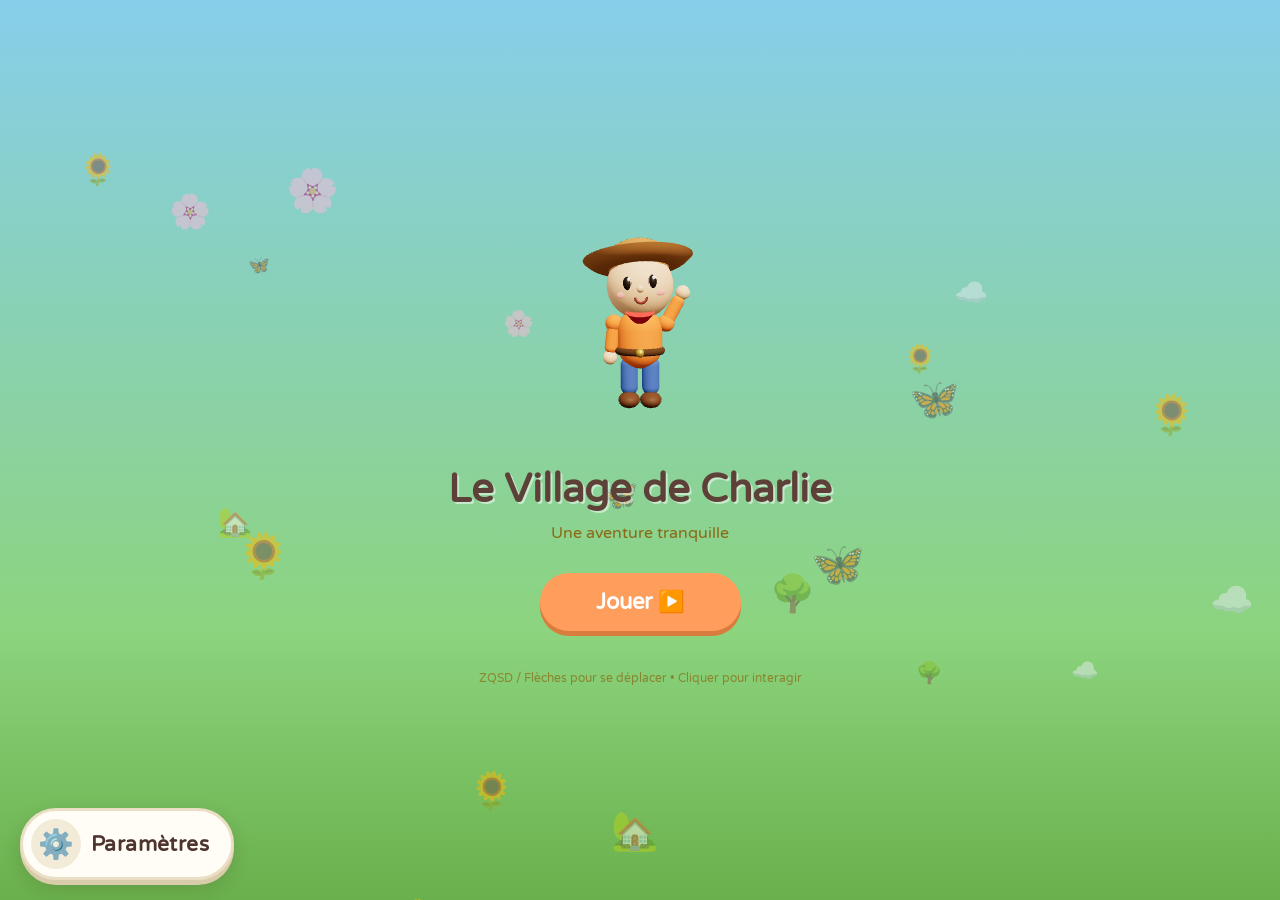
==== index.html @ 75c71697 "🛠️ Page admin : maisons, chantiers, boutiques, montagnes, ferme, jardin et fontaine se déplacent d'u" ====
<!DOCTYPE html>
<html lang="fr">
<head>
    <meta charset="UTF-8">
    <meta name="viewport" content="width=device-width, initial-scale=1.0, maximum-scale=1.0, user-scalable=no, viewport-fit=cover">
    <meta name="robots" content="noindex, nofollow">
    <title>Le Village de Charlie</title>
    <link rel="icon" type="image/svg+xml" href="favicon.svg">
    <link rel="icon" type="image/png" sizes="32x32" href="favicon-32.png">
    <link rel="apple-touch-icon" href="apple-touch-icon.png">
    <link href="https://fonts.googleapis.com/css2?family=Varela+Round&family=Noto+Color+Emoji&display=swap" rel="stylesheet">
    <link rel="stylesheet" href="style.css">
</head>
<body onclick="if(Game&&Game.audio)Game.audio.resume()">

<!-- Time Overlay -->
<div id="time-overlay"></div>

<div id="viewport">
    <div id="game-world"></div>

    <!-- Interior View -->
    <div id="interior-view">
        <div class="room" id="current-room">
            <div id="interior-charlie">🤠</div>
            <div class="exit-mat">🌟</div>
        </div>

        <!-- Interior Crafting Panel -->
        <div id="interior-craft-bar" style="position:fixed;bottom:10px;display:flex;flex-direction:column;align-items:center;gap:6px;z-index:5500;">
            <div id="craft-buttons" class="ui-card" style="padding:10px;display:flex;gap:4px;flex-wrap:wrap;justify-content:center;">
                <button onclick="Game.crafting.craftFurniture('chair')" class="btn-animal btn-craft">🪑 Chaise (2🪵)</button>
                <button onclick="Game.crafting.craftFurniture('table')" class="btn-animal btn-craft">🪵 Table (4🪵)</button>
                <button onclick="Game.crafting.craftFurniture('bookshelf')" class="btn-animal btn-craft">📚 Biblio (5🪵,2🪨)</button>
                <button onclick="Game.crafting.craftFurniture('plant')" class="btn-animal btn-craft">🪴 Plante (3🪨)</button>
                <button onclick="Game.crafting.craftFurniture('bed')" class="btn-animal btn-craft">🛏️ Lit (6🪵)</button>
                <button onclick="Game.crafting.craftFurniture('lamp')" class="btn-animal btn-craft">💡 Lampe (1🪵,2🪨)</button>
                <button onclick="Game.crafting.craftFurniture('mirror')" class="btn-animal btn-craft">🪞 Miroir (2🪵,3🪨)</button>
                <button onclick="Game.crafting.craftFurniture('stove')" class="btn-animal btn-craft">🍳 Cuisinière (3🪵,4🪨)</button>
                <button onclick="Game.crafting.craftFurniture('tv')" class="btn-animal btn-craft">📺 Télé (3🪵,3🪨)</button>
                <button onclick="Game.crafting.craftFurniture('piano')" class="btn-animal btn-craft">🎹 Piano (8🪵,2🪨)</button>
                <button onclick="Game.crafting.craftFurniture('bath')" class="btn-animal btn-craft">🛁 Baignoire (1🪵,6🪨)</button>
                <button onclick="Game.crafting.craftFurniture('armchair')" class="btn-animal btn-craft">🛋️ Fauteuil (4🪵)</button>
                <button onclick="Game.crafting.craftFurniture('fridge')" class="btn-animal btn-craft">🧊 Frigo (1🪵,5🪨)</button>
                <button onclick="Game.crafting.craftFurniture('counter')" class="btn-animal btn-craft">🚰 Évier (4🪵,2🪨)</button>
                <button id="rotate-mode-btn" onclick="Game.furniture.toggleRotateMode()" class="btn-animal btn-craft" style="background:#7fa8c9;">🔄 Tourner un meuble</button>
                <button id="store-mode-btn" onclick="Game.furniture.toggleStoreMode()" class="btn-animal btn-craft" style="background:#a1887f;">📦 Ranger un meuble</button>
            </div>
            <div id="craft-hint" style="color:white;background:rgba(0,0,0,0.5);padding:4px 16px;border-radius:999px;font-size:0.7rem;">
                Clique sur un meuble : Charlie va l'utiliser • Fais-le glisser pour le déplacer • Tapis 🌟 = sortir
            </div>
        </div>
    </div>
</div>

<!-- ═══════════ Main HUD ═══════════ -->

<!-- Top-left: Status -->
<div id="status-panel" style="position:fixed;top:10px;left:10px;z-index:1000;display:flex;flex-direction:column;gap:8px;max-width:240px;">
    <!-- Charlie Info -->
    <div class="ui-card" style="padding:10px;">
        <div style="display:flex;justify-content:space-between;align-items:center;margin-bottom:4px;">
            <span style="color:#e65100;font-weight:bold;font-size:1rem;">🤠 Charlie</span>
            <span id="level-display" style="color:#ff9d5c;font-weight:bold;font-size:0.8rem;">Nv. 1</span>
        </div>

        <!-- XP Bar -->
        <div class="xp-bar">
            <div class="xp-bar-fill" id="xp-bar-fill"></div>
        </div>
        <div id="xp-text" style="font-size:0.6rem;color:#8b6914;text-align:right;">0/100 XP</div>

        <!-- Hunger Bar -->
        <div style="display:flex;align-items:center;gap:5px;margin-top:4px;">
            <span style="font-size:0.8rem;">🍖</span>
            <div style="flex:1;height:11px;background:#e8d8b0;border-radius:6px;overflow:hidden;">
                <div id="hunger-bar-fill" style="height:100%;width:100%;background:linear-gradient(90deg,#ff7043,#ffca28);border-radius:6px;transition:width 0.3s;"></div>
            </div>
            <button onclick="Game.ui.toggleEat()" style="font-size:0.62rem;padding:3px 8px;border:none;border-radius:8px;background:#8bc34a;color:#fff;cursor:pointer;font-weight:bold;white-space:nowrap;">🍴 Manger</button>
        </div>
        <div id="hunger-text" style="font-size:0.6rem;color:#8b6914;text-align:right;">100/100</div>

        <!-- Inventory Grid -->
        <div style="display:grid;grid-template-columns:repeat(2,1fr);gap:1px 8px;font-size:0.7rem;margin-top:4px;">
            <span>🍎 Pommes:</span> <span id="apple-count" style="font-weight:bold;color:#e53935;text-align:right;">0</span>
            <span>🪵 Bois:</span>   <span id="wood-count" style="font-weight:bold;color:#795548;text-align:right;">0</span>
            <span>🪨 Pierre:</span> <span id="stone-count" style="font-weight:bold;color:#757575;text-align:right;">0</span>
            <span>🍞 Pains:</span>  <span id="bread-count" style="font-weight:bold;color:#bf8c3e;text-align:right;">0</span>
            <span>🐟 Poissons:</span> <span id="fish-count" style="font-weight:bold;color:#1e88e5;text-align:right;">0</span>
            <span>🌻 Fleurs:</span> <span id="flower-count" style="font-weight:bold;color:#e91e63;text-align:right;">0</span>
            <span>🦋 Papillons:</span> <span id="butterfly-count" style="font-weight:bold;color:#7c4dff;text-align:right;">0</span>
        </div>
        <div style="display:flex;justify-content:space-between;font-size:0.75rem;border-top:1px solid #e8e2c8;margin-top:3px;padding-top:3px;">
            <span>💰 Clochettes:</span> <span id="money-count" style="font-weight:bold;color:#f9a825;">0</span>
        </div>
        <div style="display:flex;justify-content:space-between;font-size:0.75rem;">
            <span>🧱 Matériaux:</span> <span id="material-count" style="font-weight:bold;color:#42a5f5;">0</span>
        </div>

        <!-- Cooked Items -->
        <div id="cooked-items" style="font-size:0.7rem;margin-top:2px;"></div>
        <!-- Seeds -->
        <div id="seeds-display" style="font-size:0.7rem;margin-top:2px;"></div>

        <!-- Tools -->
        <div id="toolbar" style="display:flex;gap:4px;margin-top:4px;"></div>

        <!-- Plant button -->
        <button id="plant-btn" onclick="Game.entities.plantFlower()" class="btn-animal hidden" style="width:100%;margin-top:6px;font-size:0.7rem;background:#e91e63;box-shadow:0 3px 0 #c2185b;">Planter une fleur 🌷</button>

        <!-- Save buttons -->
        <div class="save-btns" style="margin-top:6px;">
            <button onclick="Game.saveGame();Game.ui.notify('Sauvegardé ! 💾')" title="Sauvegarder" aria-label="Sauvegarder">💾</button>
            <button onclick="Game.audio.toggleMute();this.textContent=Game.audio.isMuted()?'🔇':'🔊'" title="Son" aria-label="Son">🔊</button>
            <button id="shovel-toggle" onclick="Game.tools.toggleShovel()" title="Pelle (tracer des chemins)" aria-label="Pelle">⛏️</button>
            <button id="crampons-toggle" onclick="Game.tools.toggleCrampons()" style="display:none" title="Crampons" aria-label="Crampons">🥾</button>
            <button id="swing-move" onclick="Game.tools.moveSwing()" style="display:none" title="Placer la balançoire" aria-label="Placer la balançoire">🎠</button>
            <button onclick="Game.ui.toggleCollections()" title="Collection" aria-label="Collection">📖</button>
            <button onclick="Game.ui.toggleTeleport()" title="Voyage" aria-label="Voyage">🗺️</button>
            <button onclick="Game.ui.toggleSkins()" title="Skins" aria-label="Skins">🎭</button>
            <button onclick="Game.titlescreen.showControls()" title="Paramètres et commandes" aria-label="Paramètres et commandes">⚙️</button>
        </div>
    </div>

    <!-- Clock & Season -->
    <div class="ui-card" style="padding:8px;">
        <div class="info-bar">
            <span class="info-badge" id="clock-display">08:00</span>
            <span class="info-badge" id="phase-display">Jour ☀️</span>
            <span class="info-badge" id="season-display">Printemps 🌱</span>
            <span class="info-badge" id="weather-display">⛅ Dégagé</span>
        </div>
    </div>

    <!-- Quest Tracker -->
    <div class="ui-card" style="padding:8px;">
        <div style="font-size:0.7rem;font-weight:bold;color:#e65100;margin-bottom:2px;">📋 Quêtes</div>
        <div id="quest-tracker"></div>
    </div>
</div>

<!-- ═══════════ Action Panels (bottom-right) ═══════════ -->

<div id="action-fountain" style="position:fixed;bottom:80px;right:10px;z-index:1000;display:none;flex-direction:column;gap:6px;">
    <button onclick="Game.inventory.sellAll()" class="btn-animal" style="background:#42a5f5;box-shadow:0 4px 0 #1e88e5;">Tout vendre ⛲</button>
    <button onclick="Game.inventory.sellWood()" class="btn-animal" style="background:#a1887f;box-shadow:0 4px 0 #795548;">Vendre mon bois 🪵 (3💰/u)</button>
    <button onclick="Game.inventory.collectVillageRevenue()" class="btn-animal" style="background:#66bb6a;box-shadow:0 4px 0 #43a047;">Revenus village : <span id="village-revenue">0</span>💰</button>
</div>

<div id="action-souvenir" style="position:fixed;bottom:80px;right:10px;z-index:1000;display:none;flex-direction:column;gap:6px;">
    <div class="ui-card" style="padding:10px;max-width:240px;max-height:65vh;overflow-y:auto;">
        <div style="font-size:0.8rem;font-weight:bold;color:#00897b;margin-bottom:4px;">🎁 Boutique Souvenir</div>
        <div style="font-size:0.65rem;color:#555;margin-bottom:6px;">Boules à neige à collectionner (déco maison ❄️)</div>
        <div id="souvenir-items" style="display:flex;flex-direction:column;gap:4px;"></div>
    </div>
</div>

<div id="action-pizzeria" style="position:fixed;bottom:80px;right:10px;z-index:1000;display:none;flex-direction:column;gap:6px;">
    <div class="ui-card" style="padding:10px;max-width:250px;max-height:65vh;overflow-y:auto;">
        <div style="font-size:0.8rem;font-weight:bold;color:#c62828;margin-bottom:4px;">🍕 Pizzeria David 🦏</div>
        <div style="font-size:0.65rem;color:#555;margin-bottom:6px;">Achète les pizzas, garde-les sur toi, puis mange-les (🍴) quand tu as faim ! (+XP)</div>
        <div id="pizzeria-items" style="display:flex;flex-direction:column;gap:4px;"></div>
    </div>
</div>

<div id="action-enter" style="position:fixed;bottom:80px;right:10px;z-index:1000;display:none;flex-direction:column;gap:6px;">
    <button id="enter-shop-btn" class="btn-animal" style="background:#6d4c41;box-shadow:0 4px 0 #4e342e;">🚪 Entrer</button>
</div>

<div id="action-bakery" style="position:fixed;bottom:80px;right:10px;z-index:1000;display:none;flex-direction:column;gap:6px;">
    <button id="bake-btn" onclick="Game.inventory.bakeBread()" class="btn-animal" style="background:#bf8c3e;box-shadow:0 4px 0 #a67c2e;">Cuire du Pain 🍞</button>
    <!-- Cooking recipes -->
    <div class="ui-card" style="padding:8px;max-width:200px;" id="cooking-panel">
        <div style="font-size:0.7rem;font-weight:bold;color:#e65100;margin-bottom:4px;">🍳 Cuisine</div>
        <div id="cooking-recipes"></div>
    </div>
</div>

<div id="action-shop" style="position:fixed;bottom:80px;right:10px;z-index:1000;display:none;flex-direction:column;gap:6px;">
    <div class="ui-card" style="padding:10px;max-width:220px;">
        <div style="font-size:0.8rem;font-weight:bold;color:#e65100;margin-bottom:6px;">🏪 Magasin</div>
        <div id="shop-items"></div>
    </div>
</div>

<div id="action-river" style="position:fixed;bottom:80px;right:10px;z-index:1000;display:none;flex-direction:column;gap:6px;">
    <button id="fish-btn" onclick="Game.inventory.startFishing()" class="btn-animal" style="background:#00acc1;box-shadow:0 4px 0 #00838f;">Pêcher 🎣</button>
</div>

<div id="action-fishShop" style="position:fixed;bottom:80px;right:10px;z-index:1000;display:none;flex-direction:column;gap:6px;">
    <div class="ui-card" style="padding:10px;max-width:240px;">
        <div style="font-size:0.8rem;font-weight:bold;color:#1e88e5;margin-bottom:6px;">🐟 Poissonnerie d'Ordralfabétix</div>
        <div style="font-size:0.7rem;margin-bottom:6px;">
            Stock : <span id="fishShop-stock">0</span> 🐟 | Revenus : <span id="fishShop-revenue">0</span> 💰
        </div>
        <button onclick="Game.inventory.depositFish()" class="btn-animal" style="background:#00acc1;box-shadow:0 4px 0 #00838f;width:100%;margin-bottom:4px;">Déposer mes poissons 🐟</button>
        <button onclick="Game.inventory.collectFishRevenue()" class="btn-animal" style="background:#f9a825;box-shadow:0 4px 0 #f57f17;width:100%;">Collecter les revenus 💰</button>
    </div>
</div>

<div id="action-mountain" style="position:fixed;bottom:80px;right:10px;z-index:1000;display:none;flex-direction:column;gap:6px;">
    <div class="ui-card" style="padding:10px;max-width:240px;">
        <div style="font-size:0.8rem;font-weight:bold;color:#5d4037;margin-bottom:4px;">⛰️ Le Défi du Cervin</div>
        <div style="font-size:0.7rem;margin-bottom:6px;">Récolte 5 edelweiss 🌼 sur la montagne le plus vite possible. Récompense : <b>50 à 150 clochettes</b> selon ton temps !</div>
        <button onclick="Game.mountain.start()" class="btn-animal" style="background:#6d4c41;box-shadow:0 4px 0 #4e342e;width:100%;">Relever le défi 🏔️</button>
    </div>
</div>

<div id="mountain-hud" style="position:fixed;top:10px;left:50%;transform:translateX(-50%);z-index:2000;display:none;">
    <div class="ui-card" style="padding:8px 18px;text-align:center;">
        <div style="font-size:0.8rem;font-weight:bold;color:#5d4037;">⛰️ Défi du Cervin</div>
        <div style="font-size:0.9rem;">🌼 <span id="mountain-remaining">5</span> restant(s) &nbsp;·&nbsp; ⏱️ <span id="mountain-timer">0</span>s</div>
    </div>
</div>

<div id="action-beach" style="position:fixed;bottom:80px;right:10px;z-index:1000;display:none;flex-direction:column;gap:6px;">
    <div class="ui-card" style="padding:10px;max-width:240px;">
        <div style="font-size:0.8rem;font-weight:bold;color:#0277bd;margin-bottom:4px;">🗺️ La Chasse au Trésor</div>
        <div style="font-size:0.7rem;margin-bottom:6px;">Trouve <b>3 coffres</b> enfouis sur toute la plage avant la fin du chrono ⏱️ (60 s) ! Suis le chaud/froid 🔥❄️. Récompense : <b>150 à 260 clochettes</b>.</div>
        <button onclick="Game.beach.start()" class="btn-animal" style="background:#0288d1;box-shadow:0 4px 0 #01579b;width:100%;">Commencer la chasse 🗺️</button>
    </div>
</div>

<div id="beach-hud" style="position:fixed;top:10px;left:50%;transform:translateX(-50%);z-index:2000;display:none;">
    <div class="ui-card" style="padding:8px 20px;text-align:center;">
        <div style="font-size:0.8rem;font-weight:bold;color:#0277bd;">🗺️ Chasse au trésor</div>
        <div id="beach-temp" style="font-size:1rem;font-weight:bold;">🧊 Glacial</div>
    </div>
</div>

<div id="action-farm" style="position:fixed;bottom:80px;right:10px;z-index:1000;display:none;flex-direction:column;gap:6px;">
    <div class="ui-card" style="padding:10px;max-width:240px;">
        <div style="font-size:0.8rem;font-weight:bold;color:#6d4c41;margin-bottom:4px;">🚜 La Ferme</div>
        <div style="font-size:0.7rem;margin-bottom:6px;">Les animaux se sont échappés de leurs enclos ! Marche sur eux pour les ramener. Récompense : <b>60 à 100 clochettes</b>.</div>
        <button onclick="Game.farm.startEscape()" class="btn-animal" style="background:#8d6e63;box-shadow:0 4px 0 #5d4037;width:100%;">Rassembler les animaux 🐮</button>
    </div>
</div>

<div id="farm-hud" style="position:fixed;top:10px;left:50%;transform:translateX(-50%);z-index:2000;display:none;">
    <div class="ui-card" style="padding:8px 20px;text-align:center;">
        <div style="font-size:0.8rem;font-weight:bold;color:#6d4c41;">🐮 Rattrape les animaux !</div>
        <div id="farm-count" style="font-size:1rem;font-weight:bold;">0 à ramener</div>
    </div>
</div>

<div id="action-museum" style="position:fixed;bottom:80px;right:10px;z-index:1000;display:none;flex-direction:column;gap:6px;">
    <div class="ui-card" style="padding:10px;max-width:280px;max-height:70vh;overflow-y:auto;">
        <div style="font-size:0.8rem;font-weight:bold;color:#7c4dff;margin-bottom:4px;">🦉 Le hibou t'achète</div>
        <div style="font-size:0.65rem;color:#555;margin-bottom:4px;">Vends tes ressources contre des clochettes 💰</div>
        <div id="owl-shop-items" style="display:flex;flex-direction:column;gap:4px;margin-bottom:8px;"></div>
        <div style="border-top:1px dashed #bbb;margin:6px 0;"></div>
        <div style="font-size:0.8rem;font-weight:bold;color:#7c4dff;margin-bottom:4px;">🏛️ Collection — <span id="museum-count">0/13</span></div>
        <div style="font-size:0.7rem;font-weight:bold;color:#1e88e5;margin-bottom:2px;">Poissons</div>
        <div id="museum-fish" style="display:flex;flex-wrap:wrap;gap:4px;margin-bottom:6px;"></div>
        <div style="font-size:0.7rem;font-weight:bold;color:#7c4dff;margin-bottom:2px;">Papillons</div>
        <div id="museum-butterflies" style="display:flex;flex-wrap:wrap;gap:4px;"></div>
    </div>
</div>

<!-- Panneau Collections (mer, montagne, boules à neige) -->
<div id="panel-collections" style="display:none;position:fixed;top:50%;left:50%;transform:translate(-50%,-50%);z-index:5800;max-width:340px;width:90%;max-height:80vh;overflow-y:auto;">
    <div class="ui-card" style="padding:14px;">
        <div style="display:flex;justify-content:space-between;align-items:center;margin-bottom:8px;">
            <div style="font-size:1rem;font-weight:bold;color:#5d4037;">📖 Mes Collections</div>
            <button onclick="Game.ui.toggleCollections()" style="border:none;background:#ef9a9a;color:#fff;border-radius:50%;width:28px;height:28px;cursor:pointer;font-weight:bold;">✕</button>
        </div>
        <div style="font-size:0.78rem;font-weight:bold;color:#0277bd;margin-bottom:3px;">🌊 Mer — <span id="collection-sea-count">0/9</span></div>
        <div id="collection-sea" style="display:flex;flex-wrap:wrap;gap:4px;margin-bottom:10px;"></div>
        <div style="font-size:0.78rem;font-weight:bold;color:#6d4c41;margin-bottom:3px;">⛰️ Montagne — <span id="collection-mountain-count">0/8</span></div>
        <div id="collection-mountain" style="display:flex;flex-wrap:wrap;gap:4px;margin-bottom:10px;"></div>
        <div style="font-size:0.78rem;font-weight:bold;color:#6d4c41;margin-bottom:3px;">🧗 Sommets gravis — <span id="collection-summits-count">0</span></div>
        <div id="collection-summits" style="display:flex;flex-wrap:wrap;gap:4px;margin-bottom:10px;"></div>
        <div style="font-size:0.78rem;font-weight:bold;color:#00897b;margin-bottom:3px;">❄️ Boules à neige — <span id="collection-globes-count">0/8</span></div>
        <div id="collection-globes" style="display:flex;flex-wrap:wrap;gap:4px;margin-bottom:10px;"></div>
        <div style="font-size:0.78rem;font-weight:bold;color:#c62828;margin-bottom:3px;">🍕 Pizzas de David — <span id="collection-pizzas-count">0/8</span></div>
        <div id="collection-pizzas" style="display:flex;flex-wrap:wrap;gap:4px;"></div>
    </div>
</div>

<!-- Écran de mort (faim vide) -->
<div id="death-screen" style="display:none;position:fixed;inset:0;z-index:9000;background:rgba(40,0,0,0.88);flex-direction:column;align-items:center;justify-content:center;text-align:center;color:#fff;">
    <div style="font-size:5rem;margin-bottom:10px;">💀</div>
    <div style="font-size:2.4rem;font-weight:bold;color:#ff5252;margin-bottom:8px;font-family:'Varela Round',sans-serif;">VOUS ÊTES MORT</div>
    <div style="font-size:1.1rem;margin-bottom:6px;">Tu n'as plus rien mangé... 🍽️</div>
    <div id="death-lost" style="font-size:1.3rem;font-weight:bold;color:#ffca28;margin-bottom:24px;">-50 clochettes 💰</div>
    <button onclick="Game.ui.revive()" class="btn-animal" style="background:#66bb6a;box-shadow:0 5px 0 #43a047;font-size:1.1rem;padding:14px 34px;">Recommencer 🌅</button>
</div>

<!-- Menu Manger (barre de faim) -->
<div id="panel-eat" style="display:none;position:fixed;top:50%;left:50%;transform:translate(-50%,-50%);z-index:5800;width:90%;max-width:300px;max-height:80vh;overflow-y:auto;">
    <div class="ui-card" style="padding:14px;">
        <div style="display:flex;justify-content:space-between;align-items:center;margin-bottom:8px;">
            <div style="font-weight:bold;font-size:1rem;color:#5d4037;">🍴 Manger</div>
            <button onclick="Game.ui.toggleEat()" style="border:none;background:#ef9a9a;color:#fff;border-radius:50%;width:28px;height:28px;cursor:pointer;font-weight:bold;">✕</button>
        </div>
        <div style="font-size:0.68rem;color:#777;margin-bottom:8px;">Mange ce que tu as cuisiné 🍞 ou cultivé 🌱 pour remplir ta faim.</div>
        <div id="eat-items" style="display:flex;flex-direction:column;gap:5px;"></div>
    </div>
</div>

<!-- Menu des skins -->
<div id="panel-skins" style="display:none;position:fixed;top:50%;left:50%;transform:translate(-50%,-50%);z-index:5800;width:92%;max-width:340px;max-height:82vh;overflow-y:auto;">
    <div class="ui-card" style="padding:14px;">
        <div style="display:flex;justify-content:space-between;align-items:center;margin-bottom:6px;">
            <div style="font-weight:bold;font-size:1rem;color:#5d4037;">🎭 Skins de Charlie</div>
            <button onclick="Game.ui.toggleSkins()" style="border:none;background:#ef9a9a;color:#fff;border-radius:50%;width:28px;height:28px;cursor:pointer;font-weight:bold;">✕</button>
        </div>
        <div style="font-size:0.66rem;color:#777;margin-bottom:8px;">Chaque skin demande un niveau et des clochettes, et donne un pouvoir de plus en plus fort !</div>
        <div id="skins-items" style="display:flex;flex-direction:column;gap:6px;"></div>
    </div>
</div>

<!-- Menu de téléportation (touche N) -->
<div id="panel-teleport" style="display:none;position:fixed;top:50%;left:50%;transform:translate(-50%,-50%);z-index:5800;width:90%;max-width:300px;">
    <div class="ui-card" style="padding:14px;">
        <div style="display:flex;justify-content:space-between;align-items:center;margin-bottom:10px;">
            <div style="font-weight:bold;font-size:1rem;color:#5d4037;">🗺️ Téléportation <span style="font-size:0.7rem;color:#999;">(touche N)</span></div>
            <button onclick="Game.ui.toggleTeleport()" style="border:none;background:#ef9a9a;color:#fff;border-radius:50%;width:28px;height:28px;cursor:pointer;font-weight:bold;">✕</button>
        </div>
        <div style="display:flex;flex-direction:column;gap:7px;">
            <button class="btn-animal" style="width:100%;background:#42a5f5;box-shadow:0 4px 0 #1e88e5;" onclick="Game.ui.teleportTo('fountain')">⛲ La Place (Fontaine)</button>
            <button class="btn-animal" style="width:100%;background:#a1887f;box-shadow:0 4px 0 #795548;" onclick="Game.ui.teleportTo('refuge')">🏚️ Le Refuge du Cervin</button>
            <button class="btn-animal" style="width:100%;background:#26a69a;box-shadow:0 4px 0 #00897b;" onclick="Game.ui.teleportTo('souvenir')">🎁 La Boutique Souvenir</button>
            <button class="btn-animal" style="width:100%;background:#8d6e63;box-shadow:0 4px 0 #5d4037;" onclick="Game.ui.teleportTo('farm')">🚜 La Ferme</button>
            <button class="btn-animal" style="width:100%;background:#66bb6a;box-shadow:0 4px 0 #43a047;" onclick="Game.ui.teleportTo('house')">🏡 Ma Maison</button>
        </div>
    </div>
</div>

<!-- Mobile toggle button -->
<button id="mobile-toggle" onclick="toggleMobileUI()" style="display:none;position:fixed;top:10px;left:50%;transform:translateX(-50%);z-index:1001;background:#ff9d5c;color:white;border:none;border-radius:50%;width:44px;height:44px;font-size:1.2rem;box-shadow:0 4px 8px rgba(0,0,0,0.2);cursor:pointer;">📊</button>

<!-- ═══════════ Time Controls (top-right) ═══════════ -->
<div style="position:fixed;top:10px;right:10px;z-index:1000;">
    <div class="ui-card" style="padding:6px 10px;display:flex;gap:4px;align-items:center;font-size:0.65rem;">
        <button id="pause-btn" onclick="Game.time.togglePause()" style="background:#e8e2c8;border:1px solid #d4c9a8;border-radius:6px;padding:2px 6px;cursor:pointer;font-size:0.7rem;">⏸️</button>
        <button onclick="Game.time.setSpeed(1)" style="background:#e8e2c8;border:1px solid #d4c9a8;border-radius:6px;padding:2px 6px;cursor:pointer;">x1</button>
        <button onclick="Game.time.setSpeed(2)" style="background:#e8e2c8;border:1px solid #d4c9a8;border-radius:6px;padding:2px 6px;cursor:pointer;">x2</button>
        <button onclick="Game.time.setSpeed(4)" style="background:#e8e2c8;border:1px solid #d4c9a8;border-radius:6px;padding:2px 6px;cursor:pointer;">x4</button>
        <span id="speed-display" style="color:#8b6914;font-weight:bold;">x1</span>
    </div>
</div>

<!-- ═══════════ Joystick (center-bottom on mobile) ═══════════ -->

<div id="rotate-hint"><div class="phone">📱</div><div>Tourne ton téléphone à l'horizontale pour jouer !<br><small>Pouce gauche : se déplacer · Pouce droit : boutons</small></div></div>
<div id="joystick">
    <div></div>
    <button class="btn-animal btn-joystick">↑</button>
    <div></div>
    <button class="btn-animal btn-joystick">←</button>
    <button class="btn-animal btn-joystick">↓</button>
    <button class="btn-animal btn-joystick">→</button>
</div>

<!-- ═══════════ Scripts ═══════════ -->
<script src="js/config.js"></script>
<script src="js/i18n-en.js"></script>
<script src="js/i18n.js"></script>
<script src="js/state.js"></script>
<script src="js/particles.js"></script>
<script src="js/audio.js"></script>
<script src="js/xp.js"></script>
<script src="js/time.js"></script>
<script src="js/weather.js"></script>
<script src="js/player.js"></script>
<script src="js/placement.js"></script>
<script src="js/decor-layout.js"></script>
<script src="js/admin.js"></script>
<script src="js/world.js"></script>
<script src="js/entities.js"></script>
<script src="js/buildings.js"></script>
<script src="js/furniture.js"></script>
<script src="js/villagers.js"></script>
<script src="js/inventory.js"></script>
<script src="js/crafting.js"></script>
<script src="js/quests.js"></script>
<script src="js/tools.js"></script>
<script src="js/farming.js"></script>
<script src="js/minimap.js"></script>
<script src="js/creatures.js"></script>
<script src="js/mountain.js"></script>
<script src="js/coast.js"></script>
<script src="js/beach.js"></script>
<script src="js/farm.js"></script>
<script src="js/titlescreen.js"></script>
<script src="js/engine.js"></script>
<script src="js/ui.js"></script>
<script src="js/render3d.js"></script>

<script>
// ── Mobile UI Toggle ──
let mobileUIVisible = true;

function toggleMobileUI() {
    const panel = document.getElementById('status-panel');
    const btn = document.getElementById('mobile-toggle');
    mobileUIVisible = !mobileUIVisible;

    if (mobileUIVisible) {
        panel.style.display = 'flex';
        btn.textContent = '📊';
    } else {
        panel.style.display = 'none';
        btn.textContent = '👁️';
    }
}

// Detect mobile and show toggle button
function detectMobile() {
    const isMobile = /Android|webOS|iPhone|iPad|iPod|BlackBerry|IEMobile|Opera Mini/i.test(navigator.userAgent)
                     || window.innerWidth <= 768
                     || (window.innerHeight <= 500 && navigator.maxTouchPoints > 0);   // téléphone à l'horizontale

    if (isMobile) {
        const toggleBtn = document.getElementById('mobile-toggle');
        if (toggleBtn) {
            toggleBtn.style.display = 'block';
        }

        // Petit écran ou téléphone à l'horizontale : écran dégagé (le panneau s'ouvre avec le bouton 👁️)
        if ((window.innerWidth <= 480 || window.innerHeight <= 500) && !detectMobile.done) {
            detectMobile.done = true;
            const panel = document.getElementById('status-panel');
            if (panel) {
                panel.style.display = 'none';
                mobileUIVisible = false;
                toggleBtn.textContent = '👁️';
            }
        }
    }
}

// Call on load and resize
window.addEventListener('resize', detectMobile);

// ── Main bootstrap ──
(function(){
"use strict";

// Start the game (called after title screen)
Game.startGame = function() {
    // Initialize all systems
    Game.audio.init();
    Game.time.init();
    Game.weather.init();
    Game.particles.init();

    // Build world
    Game.world.init();
    Game.placeTag('loc:farm', Game.farm.init);   // toute la ferme est un groupe déplaçable (page admin)
    Game.player.init();
    Game.entities.init();
    Game.villagers.init();
    Game.creatures.init();
    Game.mountain.reset();
    Game.coast.init();
    Game.beach.reset();
    Game.farm.reset();
    Game.minimap.init();
    Game.placement.settle();     // garde-fou : rien ne reste posé sur un autre objet, dans l'eau ou sur un chemin
    Game.decorLayout.apply();    // décor placé à la main dans la page admin (s'il y en a un)
    Game.placement.devCheck();   // ?checkdecor : liste ce qui se chevauche encore

    // Init UI
    Game.ui.init();
    Game.engine.init();

    // Build cooking recipes UI
    buildCookingUI();

    // Start loops
    Game.engine.start();
    Game.audio.startAmbient();
    Game.startAutoSave();
};

function buildCookingUI() {
    var el = document.getElementById('cooking-recipes');
    if (!el) return;
    var html = '';
    for (var id in Game.COOKING_RECIPES) {
        var r = Game.COOKING_RECIPES[id];
        var needStr = '';
        for (var item in r.need) {
            var icons = { apples: '🍎', fish: '🐟', flowers: '🌻', bread: '🍞' };
            needStr += (icons[item] || item) + r.need[item] + ' ';
        }
        html += '<button class="cook-btn" onclick="Game.crafting.cook(\'' + id + '\')">' +
            r.emoji + ' ' + r.label + ' (' + needStr.trim() + ') Nv.' + r.level + '</button>';
    }
    el.innerHTML = html;
}

// On page load → show title screen
window.onload = function() {
    detectMobile();
    if (Game.adminMode) { Game.admin.start(); return; }   // page admin cachée (admin.html → ?dev2d&admin)
    Game.titlescreen.show();
};

})();
</script>

</body>
</html>
---- style.css ----
/* ── style.css ── Le Village de Charlie ── */

:root {
    --grass: #8cd47e;
    --path: #f3e5ab;
    --ui-bg: #fffdf2;
    --ui-accent: #ff9d5c;
    --water: #70c1ff;
    --river-color: #5ba3ff;
    --bridge-color: #a67c52;
    --floor: #e2c08d;
}

* { box-sizing: border-box; }
.hidden { display: none !important; }

body {
    margin: 0;
    overflow: hidden;
    background-color: var(--grass);
    font-family: 'Varela Round', 'Noto Color Emoji', sans-serif;
    touch-action: none;
    user-select: none;
    transition: background-color 2s;
    -webkit-user-select: none;
    -webkit-touch-callout: none;
    -webkit-text-size-adjust: 100%;
}

/* Prevent pull-to-refresh on mobile */
html, body {
    overscroll-behavior: none;
    position: fixed;
    width: 100%;
    height: 100%;
}

/* ── Viewport & World ── */
#viewport {
    width: 100vw;
    height: 100vh;
    overflow: hidden;
    position: relative;
}

#game-world {
    position: absolute;
    width: 3000px;
    height: 3000px;
    background: var(--grass);
    background-image: radial-gradient(rgba(0,0,0,0.05) 2px, transparent 2px);
    background-size: 60px 60px;
    transition: background-color 2s;
}

/* ── Time Overlay ── */
#time-overlay {
    position: fixed;
    top: 0; left: 0;
    width: 100%; height: 100%;
    pointer-events: none;
    z-index: 1400;
    transition: background 3s ease;
}

/* ── Interior View ── */
#interior-view {
    position: absolute;
    top: 0; left: 0;
    width: 100vw; height: 100vh;
    background: rgba(0,0,0,0.8);
    display: none;
    justify-content: center;
    align-items: center;
    z-index: 5000;
}

.room {
    width: 600px;
    height: 600px;
    flex-shrink: 0;   /* garde sa taille : sur petit écran elle est zoomée (furniture.fitRoom) */
    background: var(--floor);
    border: 15px solid #8b5e3c;
    position: relative;
    box-shadow: 0 0 50px rgba(0,0,0,0.5);
    background-image: repeating-linear-gradient(0deg, transparent, transparent 40px, rgba(0,0,0,0.05) 40px, rgba(0,0,0,0.05) 42px);
}

#interior-charlie {
    position: absolute;
    font-size: 3rem;
    z-index: 100;
    transition: none;
}

.furniture {
    position: absolute;
    font-size: 3rem;
    cursor: grab;
    touch-action: none;
    user-select: none;
    -webkit-user-select: none;
    z-index: 2;
    transition: transform 0.15s, filter 0.15s;
}

/* Meuble assez proche pour être utilisé */
.furniture.near {
    filter: drop-shadow(0 0 8px #ffe082) drop-shadow(0 0 3px #ffb300);
    transform: scale(1.08);
}

/* Plante ou bibliothèque prête (fleurs à cueillir, livre à lire) */
.furniture.ready::after {
    content: '✨';
    position: absolute;
    top: -12px;
    right: -14px;
    font-size: 1.1rem;
    animation: furniture-ready 1.4s ease-in-out infinite;
}
@keyframes furniture-ready {
    0%, 100% { transform: scale(0.8); opacity: 0.6; }
    50% { transform: scale(1.15); opacity: 1; }
}

.furniture.dragging {
    cursor: grabbing;
    transform: scale(1.2);
    filter: drop-shadow(0 8px 6px rgba(0,0,0,0.35));
    z-index: 4;
}

.furniture.lamp-on {
    filter: drop-shadow(0 0 14px #fff176) drop-shadow(0 0 30px rgba(255,235,59,0.8));
}

/* Lumière de la maison de Charlie : calque sombre percé autour des lampes (furniture.updateLight) */
#room-light {
    position: absolute;
    inset: 0;
    width: 100%;
    height: 100%;
    pointer-events: none;
    z-index: 150;
}

/* Poses de Charlie dans la maison */
#interior-charlie {
    transition: transform 0.3s;
}
#interior-charlie.pose-sit   { transform: translateY(6px) scale(0.92); }
#interior-charlie.pose-sleep { transform: rotate(-90deg) translateX(-6px); }
#interior-charlie.pose-bath  { transform: translateY(14px) scale(0.8); clip-path: inset(0 0 45% 0); }

/* Ce que Charlie tient / ressent (📖, 💤, 🎵...) */
#charlie-fx {
    position: absolute;
    z-index: 160;
    font-size: 1.8rem;
    pointer-events: none;
    display: none;
}
#charlie-fx.fx-read  { animation: fx-read 1.6s ease-in-out infinite; }
#charlie-fx.fx-zzz   { animation: fx-zzz 1.4s ease-in-out infinite; }
#charlie-fx.fx-music { animation: fx-zzz 0.9s ease-in-out infinite; }
#charlie-fx.fx-pop   { animation: fx-pop 0.9s ease-out; }
@keyframes fx-read { 0%, 100% { transform: rotate(-6deg); } 50% { transform: rotate(6deg) translateY(-3px); } }
@keyframes fx-zzz  { 0% { transform: translate(0, 0); opacity: 0.4; } 50% { opacity: 1; } 100% { transform: translate(8px, -14px); opacity: 0.4; } }
@keyframes fx-pop  { 0% { transform: scale(0.3); } 40% { transform: scale(1.3); } 100% { transform: scale(1) translateY(-6px); } }

/* Télé allumée : l'émission s'affiche au-dessus */
.furniture.tv-on {
    filter: drop-shadow(0 0 10px rgba(120, 180, 255, 0.9));
}
.tv-screen {
    position: absolute;
    left: 50%;
    bottom: 100%;
    transform: translateX(-50%);
    background: #1a2340;
    color: #fff;
    border: 3px solid #555;
    border-radius: 8px;
    padding: 2px 8px;
    white-space: nowrap;
    display: flex;
    align-items: center;
    gap: 4px;
    font-size: 0.65rem;
    box-shadow: 0 0 12px rgba(120, 180, 255, 0.7);
}
.tv-screen .tv-emoji { font-size: 1.3rem; animation: fx-read 1s ease-in-out infinite; }

/* Mode rangement : les meubles tremblent */
body.store-mode #current-room .furniture { animation: store-wiggle 0.5s ease-in-out infinite; cursor: pointer; }
@keyframes store-wiggle { 0%, 100% { transform: rotate(-4deg); } 50% { transform: rotate(4deg); } }

/* Nuit qui passe (lit) */
#sleep-fade {
    position: fixed;
    inset: 0;
    background: #05060f;
    z-index: 9500;
    display: flex;
    align-items: center;
    justify-content: center;
    opacity: 0;
    transition: opacity 1.1s;
    pointer-events: none;
}
#sleep-fade.dark { opacity: 1; }
#sleep-fade .sleep-text { color: #fff; font-size: 2rem; font-weight: bold; text-shadow: 0 0 12px rgba(255,255,255,0.4); }

/* Grands panneaux : livre et piano */
.furniture-panel {
    position: fixed;
    left: 50%;
    top: 50%;
    transform: translate(-50%, -50%);
    z-index: 5700;
    width: min(560px, calc(100vw - 20px));
    display: flex;
    flex-direction: column;
    gap: 10px;
    align-items: center;
}
.book {
    display: flex;
    width: 100%;
    min-height: 240px;
    background: #6d4c41;
    border-radius: 10px;
    padding: 10px;
    box-shadow: 0 12px 30px rgba(0,0,0,0.45);
    box-sizing: border-box;
}
.book-page {
    flex: 1;
    background: linear-gradient(90deg, #fffaf0, #f5ecd7);
    padding: 16px 14px;
    font-size: 0.9rem;
    line-height: 1.45;
    color: #4e342e;
    position: relative;
}
.book-page.left  { border-radius: 6px 0 0 6px; box-shadow: inset -8px 0 12px -8px rgba(0,0,0,0.3); }
.book-page.right { border-radius: 0 6px 6px 0; box-shadow: inset 8px 0 12px -8px rgba(0,0,0,0.3); }
.book-title { font-weight: bold; color: #bf360c; margin-bottom: 10px; text-align: center; }
.book-num { position: absolute; bottom: 6px; right: 10px; font-size: 0.65rem; opacity: 0.6; }
.book-actions { display: flex; gap: 8px; flex-wrap: wrap; justify-content: center; }
.book-actions .btn-animal { font-size: 0.8rem; padding: 8px 14px; }
.piano-title { color: #fff; font-weight: bold; text-shadow: 0 2px 4px rgba(0,0,0,0.6); text-align: center; }
.piano-keys {
    display: flex;
    gap: 3px;
    background: #212121;
    padding: 10px 10px 14px;
    border-radius: 10px;
    box-shadow: 0 12px 30px rgba(0,0,0,0.45);
}
.piano-key {
    width: 52px;
    height: 150px;
    background: linear-gradient(#fff, #eee);
    border: none;
    border-radius: 0 0 6px 6px;
    display: flex;
    flex-direction: column;
    justify-content: flex-end;
    align-items: center;
    padding-bottom: 8px;
    font-weight: bold;
    color: #5d4037;
    cursor: pointer;
    font-family: inherit;
}
.piano-key small { opacity: 0.5; font-size: 0.6rem; }
.piano-key.down { background: linear-gradient(#ffe082, #ffca28); transform: translateY(3px); }
@media (max-width: 480px) {
    .piano-key { width: 38px; height: 120px; font-size: 0.7rem; }
}

/* Menu d'un meuble */
#furniture-menu {
    position: fixed;
    z-index: 5600;
    width: 230px;
    max-height: 340px;
    overflow-y: auto;
    padding: 10px;
    display: flex;
    flex-direction: column;
    gap: 6px;
}
#furniture-menu .fm-title {
    font-weight: bold;
    color: #e65100;
    font-size: 0.95rem;
    padding-right: 26px;
}
#furniture-menu .fm-help {
    font-size: 0.72rem;
    color: #5d4037;
    line-height: 1.3;
}
#furniture-menu .btn-animal {
    font-size: 0.78rem;
    padding: 6px 10px;
    text-align: left;
}
#furniture-menu .fm-store {
    background: #a1887f;
}
#furniture-menu .fm-locked {
    opacity: 0.55;
}
#furniture-menu .fm-close {
    position: absolute;
    top: 6px;
    right: 6px;
    border: none;
    background: #ef9a9a;
    color: #fff;
    border-radius: 50%;
    width: 24px;
    height: 24px;
    cursor: pointer;
    font-weight: bold;
}

.exit-mat {
    position: absolute;
    bottom: 20px;
    left: 50%;
    transform: translateX(-50%);
    width: 80px;
    height: 40px;
    background: #ffeb3b;
    border-radius: 10px;
    display: flex;
    align-items: center;
    justify-content: center;
    font-size: 1.5rem;
    border: 3px dashed #fbc02d;
}

/* ── Shop interiors (walk-in boutiques) ── */
.room.theme-bakery   { --floor: #f3d9a8; background-color: #f3d9a8; border-color: #bf8c3e; }
.room.theme-shop     { --floor: #cfe8d8; background-color: #cfe8d8; border-color: #3e9e6a; }
.room.theme-fishShop { --floor: #bfe3f0; background-color: #bfe3f0; border-color: #2a8bbf; }
.room.theme-museum   { --floor: #2b2545; background-color: #2b2545; border-color: #5a4b8a; }
.room.theme-museum #shop-purpose { background: rgba(255,255,255,0.12); color: #f0eaff; }
.room.theme-souvenir { --floor: #d7f3ee; background-color: #d7f3ee; border-color: #009688; }
.room.theme-pizzeria { --floor: #f6e0c4; background-color: #f6e0c4; border-color: #c62828; }

/* ── Mer & plage ── */
.sea-water {
    background: linear-gradient(180deg, #5cc6e8 0%, #2f9fd0 35%, #1f7fb8 70%, #15689e 100%);
    box-shadow: inset 0 6px 18px rgba(255,255,255,0.25);
}
.sea-foam {
    background: repeating-linear-gradient(90deg, rgba(255,255,255,0.85) 0 30px, rgba(255,255,255,0.35) 30px 60px);
    border-radius: 50%;
    animation: foam-roll 3s linear infinite;
    opacity: 0.7;
}
@keyframes foam-roll { 0% { background-position: 0 0; } 100% { background-position: 60px 0; } }
.sea-foam-svg { animation: foam-fade 2.8s ease-in-out infinite; }
@keyframes foam-fade { 0%,100% { opacity: 0.65; } 50% { opacity: 1; } }
.sea-foam-blob { animation: foam-breathe 2.6s ease-in-out infinite; }
@keyframes foam-breathe {
    0%, 100% { transform: translateY(0) scaleX(1); opacity: 0.75; }
    50%      { transform: translateY(6px) scaleX(1.08); opacity: 1; }
}
.cargo-boat { transition: none; filter: drop-shadow(0 6px 8px rgba(0,0,0,0.3)); }
.sea-creature { animation: edelweiss-bob 1.8s ease-in-out infinite; }
.cargo-crate { animation: edelweiss-bob 1.2s ease-in-out infinite; }

/* ── Boules à neige dans la maison ── */
.snow-globe-display {
    position: absolute;
    width: 54px; height: 58px;
    display: flex; align-items: center; justify-content: center;
    font-size: 1.8rem;
    background: radial-gradient(circle at 40% 35%, rgba(255,255,255,0.9), rgba(180,220,240,0.55) 60%, rgba(150,200,230,0.35));
    border-radius: 50% 50% 45% 45%;
    border-bottom: 6px solid #8d6e63;
    box-shadow: 0 3px 6px rgba(0,0,0,0.25), inset 0 0 8px rgba(255,255,255,0.6);
    z-index: 105;
    cursor: default;
}

#shop-purpose {
    position: absolute;
    top: 38px;
    left: 50%;
    transform: translateX(-50%);
    max-width: 480px;
    background: rgba(0,0,0,0.45);
    color: #fff;
    padding: 5px 14px;
    border-radius: 10px;
    font-size: 0.78rem;
    text-align: center;
    z-index: 119;
    pointer-events: none;
    display: none;
}

#shop-npc {
    position: absolute;
    top: 95px;
    left: 50%;
    transform: translateX(-50%);
    font-size: 3.4rem;
    z-index: 110;
    filter: drop-shadow(0 4px 4px rgba(0,0,0,0.3));
    display: none;
}

.mountain-edelweiss { animation: edelweiss-bob 1.4s ease-in-out infinite; }
@keyframes edelweiss-bob {
    0%, 100% { transform: translateY(0) scale(1); }
    50%      { transform: translateY(-8px) scale(1.12); }
}

#shop-sign {
    position: absolute;
    top: 0;
    left: 50%;
    transform: translateX(-50%);
    background: rgba(0,0,0,0.6);
    color: #fff;
    padding: 5px 22px;
    border-radius: 0 0 14px 14px;
    font-weight: bold;
    font-size: 1rem;
    white-space: nowrap;
    z-index: 120;
    pointer-events: none;
    display: none;
}

.shop-decor {
    pointer-events: none;
    filter: drop-shadow(0 3px 2px rgba(0,0,0,0.25));
}

/* ── World elements ── */
.path {
    position: absolute;
    background: var(--path);
    border-radius: 40px;
    z-index: 1;
}

.river-segment {
    position: absolute;
    background: var(--river-color);
    z-index: 2;
    border-radius: 50px;
    animation: water-shimmer 3s infinite ease-in-out;
}

@keyframes water-shimmer {
    0%, 100% { opacity: 1; }
    50% { opacity: 0.85; }
}

@keyframes farm-bob {
    0%, 100% { transform: translateY(0) rotate(-4deg); }
    50%      { transform: translateY(-7px) rotate(4deg); }
}
.farm-escaped {
    animation: farm-bob 0.7s infinite ease-in-out;
    cursor: pointer;
    filter: drop-shadow(0 3px 2px rgba(0,0,0,0.25));
}

/* ── Sapin enneigé (zone montagne) ── */
.snowy-pine {
    position: absolute;
    display: inline-block;
    line-height: 1;
}
.snowy-pine .pine-snow {
    position: absolute;
    top: 0.2em;
    left: 0.5em;
    width: 0.15em;
    height: 0.15em;
    margin-left: -0.075em;
    border-radius: 50%;
    background: #fff;
    box-shadow:
        -0.02em 0.04em 0 0 #ffffff,
        -0.22em 0.34em 0 -0.01em #ffffff,
         0.20em 0.36em 0 -0.02em #f3f8fd,
        -0.30em 0.66em 0 -0.03em #ffffff,
         0.28em 0.68em 0 -0.03em #eef5fb,
        -0.02em 0.54em 0 -0.02em #ffffff;
    pointer-events: none;
}

/* ── Lit du villageois (intérieur des maisons) ── */
.house-bed {
    position: absolute;
    width: 156px;
    height: 100px;
    z-index: 2;
}
.house-bed .bed-frame {
    position: absolute; inset: 0;
    background: linear-gradient(#9c6a38, #7d5127);
    border-radius: 12px;
    box-shadow: 0 5px 8px rgba(0,0,0,0.25);
}
.house-bed .bed-mattress {
    position: absolute; left: 7px; right: 7px; top: 12px; bottom: 10px;
    background: #fff6e9;
    border-radius: 9px;
}
.house-bed .bed-pillow {
    position: absolute; left: 14px; top: 20px;
    width: 36px; height: 48px;
    background: #ffe1ea;
    border: 2px solid #f4b8c9;
    border-radius: 9px;
}
.house-bed .bed-blanket {
    position: absolute; right: 7px; top: 14px; bottom: 10px;
    width: 92px;
    background: repeating-linear-gradient(45deg,#7ec4e8,#7ec4e8 9px,#63b0da 9px,#63b0da 18px);
    border-radius: 3px 9px 9px 3px;
    box-shadow: inset 0 2px 5px rgba(0,0,0,0.12);
}
.house-sleeper {
    position: absolute; left: 8px; top: -14px;
    font-size: 2.3rem;
    filter: drop-shadow(0 2px 2px rgba(0,0,0,0.2));
}
.house-sleeper .zzz {
    position: absolute; right: -22px; top: -10px;
    font-size: 1.2rem;
    animation: zzz-float 2.2s infinite ease-in-out;
}
@keyframes zzz-float {
    0%, 100% { transform: translateY(0); opacity: 0.6; }
    50%      { transform: translateY(-8px); opacity: 1; }
}

/* ── Menu des skins ── */
.skin-row {
    display: flex;
    align-items: center;
    gap: 9px;
    padding: 7px 9px;
    border-radius: 12px;
    background: rgba(255,248,230,0.85);
    border: 2px solid #eadfc0;
}
.skin-row.equipped { border-color: #8bc34a; background: rgba(220,240,200,0.9); }
.skin-emoji { font-size: 2rem; width: 40px; text-align: center; flex: 0 0 auto; }
.skin-info { flex: 1 1 auto; min-width: 0; }
.skin-name { font-weight: bold; font-size: 0.82rem; color: #5d4037; }
.skin-name small { color: #b08a3a; font-weight: bold; }
.skin-desc { font-size: 0.64rem; color: #7a6a4a; line-height: 1.2; }
.skin-act { flex: 0 0 auto; }
.skin-tag { font-size: 0.66rem; font-weight: bold; padding: 4px 7px; border-radius: 8px; white-space: nowrap; }
.skin-tag.on { background: #8bc34a; color: #fff; }
.skin-tag.lock { background: #e0d6bd; color: #8a7a55; }

.bridge {
    position: absolute;
    background: #a67c52;
    z-index: 5;
    border: 5px solid #6d4c2e;
    border-radius: 8px;
    box-shadow: 0 4px 8px rgba(0,0,0,0.3), inset 0 2px 0 rgba(255,255,255,0.15);
    background-image:
        repeating-linear-gradient(90deg, #a67c52, #a67c52 18px, #8b6544 18px, #8b6544 20px),
        repeating-linear-gradient(0deg, #a67c52, #a67c52 8px, #9b7248 8px, #9b7248 10px);
}

.bridge::before,
.bridge::after {
    content: '';
    position: absolute;
    left: 0;
    right: 0;
    height: 6px;
    background: #6d4c2e;
    border-radius: 3px;
    box-shadow: 0 1px 2px rgba(0,0,0,0.2);
}

.bridge::before { top: -2px; }
.bridge::after { bottom: -2px; }

.entity {
    position: absolute;
    display: flex;
    flex-direction: column;
    align-items: center;
    justify-content: center;
    z-index: 10;
}

.charlie-sprite {
    font-size: 3rem;
    filter: drop-shadow(0 4px 2px rgba(0,0,0,0.15));
    z-index: 100;
    transition: none;
}

.villager-sprite {
    font-size: 2.5rem;
    z-index: 50;
    cursor: pointer;
    transition: left 0.8s ease-out, top 0.8s ease-out;
}

.villager-sprite:hover {
    transform: scale(1.1);
}

.speech-bubble {
    position: absolute;
    bottom: 110%;
    background: white;
    padding: 6px 12px;
    border-radius: 12px;
    font-size: 11px;
    box-shadow: 0 2px 8px rgba(0,0,0,0.15);
    white-space: nowrap;
    display: none;
    z-index: 200;
    animation: bubble-pop 0.3s ease-out;
}

.speech-bubble::after {
    content: '';
    position: absolute;
    bottom: -6px;
    left: 50%;
    transform: translateX(-50%);
    width: 0; height: 0;
    border-left: 6px solid transparent;
    border-right: 6px solid transparent;
    border-top: 6px solid white;
}

@keyframes bubble-pop {
    from { transform: scale(0); }
    to { transform: scale(1); }
}

.fountain {
    width: 120px;
    height: 120px;
    background: var(--water);
    border: 8px solid #ddd;
    border-radius: 50%;
    display: flex;
    align-items: center;
    justify-content: center;
}

.fountain::after {
    content: "⛲";
    font-size: 3rem;
    animation: water-float 2s infinite ease-in-out;
}

@keyframes water-float {
    0%, 100% { transform: translateY(0); }
    50% { transform: translateY(-10px); }
}

.building-label {
    font-size: 10px;
    background: rgba(255,255,255,0.8);
    padding: 2px 8px;
    border-radius: 10px;
    margin-top: 5px;
    font-weight: bold;
    white-space: nowrap;
    color: #5d4037;
    text-shadow: 0 0 3px rgba(255,255,255,0.9);
    backdrop-filter: blur(2px);
}

.house-exterior {
    font-size: 5rem;
    cursor: pointer;
}

/* Terrain à bâtir (maison de villageois pas encore construite) */
.house-plot {
    font-size: 3rem;
    opacity: 0.85;
}

.house-door {
    width: 40px;
    height: 10px;
    background: #5d4037;
    position: absolute;
    bottom: 0;
    left: 50%;
    transform: translateX(-50%);
    border-radius: 5px 5px 0 0;
}

/* ── UI Components ── */
.ui-card {
    background: var(--ui-bg);
    border: 4px solid #e8e2c8;
    border-radius: 24px;
    box-shadow: 0 8px 0 rgba(0,0,0,0.05);
}

.btn-animal {
    background: var(--ui-accent);
    color: white;
    border: none;
    border-radius: 999px;
    padding: 8px 20px;
    font-weight: bold;
    box-shadow: 0 4px 0 #d97d3e;
    cursor: pointer;
    font-family: 'Varela Round', 'Noto Color Emoji', sans-serif;
    font-size: 0.85rem;
    transition: transform 0.1s;
}

.btn-animal:hover {
    transform: translateY(-1px);
}

.btn-animal:active {
    transform: translateY(2px);
    box-shadow: 0 2px 0 #d97d3e;
}

.btn-craft {
    background: #8d6e63;
    font-size: 0.7rem;
    padding: 4px 10px;
    margin: 2px;
    box-shadow: 0 3px 0 #6d4c41;
}

/* ── Notifications ── */
.notification {
    position: fixed;
    top: 45%;
    left: 50%;
    transform: translateX(-50%) translateY(10px);
    background: white;
    padding: 10px 24px;
    border-radius: 999px;
    box-shadow: 0 6px 20px rgba(0,0,0,0.15);
    z-index: 9000;
    font-weight: bold;
    font-size: 0.9rem;
    border: 3px solid #e8e2c8;
    opacity: 0;
    transition: opacity 0.3s, transform 0.3s;
    pointer-events: none;
}

.notification-levelup {
    border-color: #ffd700;
    background: linear-gradient(135deg, #fff9e6, #fff3cc);
    font-size: 1.1rem;
}

.notification-info {
    border-color: #90caf9;
}

/* ── XP Bar ── */
.xp-bar {
    width: 100%;
    height: 8px;
    background: #e8e2c8;
    border-radius: 4px;
    overflow: hidden;
    margin: 4px 0;
}

.xp-bar-fill {
    height: 100%;
    background: linear-gradient(90deg, #ffd700, #ff9d5c);
    border-radius: 4px;
    transition: width 0.5s ease;
    width: 0%;
}

/* ── Clock & Info Bar ── */
.info-bar {
    display: flex;
    gap: 8px;
    align-items: center;
    font-size: 0.7rem;
    color: #8b6914;
    flex-wrap: wrap;
}

.info-badge {
    background: rgba(255,255,255,0.7);
    padding: 2px 8px;
    border-radius: 10px;
    white-space: nowrap;
}

/* ── Quest Tracker ── */
.quest-item {
    font-size: 0.7rem;
    padding: 3px 0;
    border-bottom: 1px solid rgba(0,0,0,0.05);
    color: #5d4037;
}

.quest-ready {
    color: #2e7d32;
    font-weight: bold;
}

.quest-locked {
    color: #9e9e9e;
    font-style: italic;
}

/* ── Shop ── */
.shop-btn {
    display: block;
    width: 100%;
    background: #e8e2c8;
    border: 2px solid #d4c9a8;
    border-radius: 10px;
    padding: 6px 10px;
    margin: 3px 0;
    cursor: pointer;
    font-family: 'Varela Round', 'Noto Color Emoji', sans-serif;
    font-size: 0.7rem;
    text-align: left;
    transition: background 0.2s;
}

.shop-btn:hover {
    background: #fff3cc;
}

.shop-btn.owned {
    opacity: 0.5;
    cursor: default;
}

/* ── Tool icons ── */
.tool-icon {
    display: inline-flex;
    align-items: center;
    justify-content: center;
    width: 32px;
    height: 32px;
    background: rgba(255,255,255,0.8);
    border-radius: 8px;
    font-size: 1.2rem;
    border: 2px solid #e8e2c8;
}

/* ── Seed menu ── */
.seed-menu {
    display: flex;
    flex-direction: column;
    gap: 4px;
}

.seed-btn {
    display: block;
    background: #8cd47e;
    border: 2px solid #6ab04c;
    border-radius: 10px;
    padding: 6px 14px;
    cursor: pointer;
    font-family: 'Varela Round', 'Noto Color Emoji', sans-serif;
    font-size: 0.8rem;
    transition: background 0.2s;
}

.seed-btn:hover {
    background: #a8e6a0;
}

/* ── Cooking panel ── */
.cook-btn {
    display: block;
    background: #ffcc80;
    border: 2px solid #ffab40;
    border-radius: 10px;
    padding: 5px 10px;
    margin: 2px 0;
    cursor: pointer;
    font-family: 'Varela Round', 'Noto Color Emoji', sans-serif;
    font-size: 0.7rem;
    text-align: left;
    transition: background 0.2s;
}

.cook-btn:hover {
    background: #ffe0b2;
}

.cook-btn.locked {
    opacity: 0.4;
    cursor: not-allowed;
}

/* ── Joystick ── */
#joystick {
    position: fixed;
    bottom: 20px;
    left: 20px;
    z-index: 1000;
    display: grid;
    grid-template-columns: repeat(3, 1fr);
    gap: 8px;
}

#joystick .btn-joystick {
    width: 70px;
    height: 70px;
    min-width: 70px;
    min-height: 70px;
    padding: 0 !important;
    display: flex;
    align-items: center;
    justify-content: center;
    font-size: 1.6rem;
    box-shadow: 0 4px 8px rgba(0,0,0,0.2);
}

/* ── Creature ── */
.creature {
    transition: none !important;
    pointer-events: none;
}

/* Larger hit area for creatures on mobile */
@media (max-width: 768px) {
    .creature {
        font-size: 2.5rem !important;
        padding: 15px;
        margin: -15px;
    }

    /* Larger world entities for easier collection */
    .entity.tree {
        font-size: 4.5rem !important;
    }

    .entity.stone .rock {
        transform: scale(1.4);
    }

    .entity.flower {
        font-size: 2.5rem !important;
    }
}

/* ── Museum items ── */
.museum-item {
    display: inline-flex;
    flex-direction: column;
    align-items: center;
    justify-content: center;
    width: 44px;
    height: 44px;
    border: 2px solid #e8e2c8;
    border-radius: 8px;
    font-size: 1.2rem;
    background: rgba(255,255,255,0.5);
    cursor: default;
    gap: 0;
}

.museum-item small {
    font-size: 0.45rem;
    line-height: 1;
    color: #5d4037;
}

.museum-item.donated {
    background: rgba(200,255,200,0.6);
    border-width: 3px;
}

.museum-item.available {
    cursor: pointer;
    background: rgba(255,255,200,0.6);
    animation: museum-pulse 1.5s infinite;
}

@keyframes museum-pulse {
    0%, 100% { box-shadow: 0 0 0 0 rgba(255,215,0,0.4); }
    50% { box-shadow: 0 0 8px 2px rgba(255,215,0,0.6); }
}

.museum-item.empty {
    color: #ccc;
    font-size: 1rem;
    background: rgba(0,0,0,0.05);
}

/* ── Forest ground ── */
.forest-ground {
    background: radial-gradient(ellipse at center, rgba(60,120,40,0.3) 0%, rgba(60,120,40,0.1) 60%, transparent 80%);
}

/* ── Hills (relief) ── */
.hill {
    position: absolute;
    border-radius: 50%;
    background: radial-gradient(ellipse at 40% 35%, rgba(255,255,255,0.08) 0%, rgba(0,0,0,0.04) 50%, transparent 75%);
    z-index: 0;
    pointer-events: none;
}

/* ── Wasp ── */
.wasp {
    pointer-events: none;
}

/* ── Mountain Snow Animation ── */
.mountain-snow {
    animation: snow-float infinite ease-in-out;
    pointer-events: none;
}

@keyframes snow-float {
    0%, 100% {
        transform: translateY(0) translateX(0) rotate(0deg);
        opacity: 0.7;
    }
    25% {
        transform: translateY(-15px) translateX(10px) rotate(90deg);
        opacity: 0.9;
    }
    50% {
        transform: translateY(-8px) translateX(-8px) rotate(180deg);
        opacity: 0.6;
    }
    75% {
        transform: translateY(-18px) translateX(5px) rotate(270deg);
        opacity: 0.8;
    }
}

/* ── Mountain Goat Animation ── */
.mountain-goat {
    animation: goat-walk 6s infinite ease-in-out;
    pointer-events: none;
}

@keyframes goat-walk {
    0%, 100% {
        transform: translateX(0) scaleX(1);
    }
    25% {
        transform: translateX(30px) scaleX(1);
    }
    50% {
        transform: translateX(60px) scaleX(-1);
    }
    75% {
        transform: translateX(30px) scaleX(-1);
    }
}

/* ── Lake Animation ── */
.lake-water {
    animation: water-ripple 4s infinite ease-in-out;
}

@keyframes water-ripple {
    0%, 100% {
        opacity: 0.8;
        transform: scale(1);
    }
    50% {
        opacity: 0.85;
        transform: scale(1.02);
    }
}

.lake-shimmer {
    animation: shimmer-move 5s infinite ease-in-out;
}

@keyframes shimmer-move {
    0%, 100% {
        opacity: 0.3;
        transform: translateX(0) translateY(0);
    }
    33% {
        opacity: 0.5;
        transform: translateX(20px) translateY(-10px);
    }
    66% {
        opacity: 0.2;
        transform: translateX(-15px) translateY(5px);
    }
}

/* ── Title screen animations ── */
@keyframes title-float {
    from { transform: translateY(0) rotate(0deg); }
    to { transform: translateY(-20px) rotate(5deg); }
}

@keyframes title-entrance {
    from { opacity: 0; transform: translateY(30px); }
    to { opacity: 1; transform: translateY(0); }
}

/* ── Particle ── */
.particle {
    position: fixed;
    pointer-events: none;
    z-index: 2000;
}

/* ── Save buttons ── */
.save-btns {
    display: flex;
    flex-wrap: wrap;
    gap: 3px;
}
/* Boutons-icônes compacts (le nom s'affiche au survol) */
.save-btns button {
    width: 25px;
    height: 27px;
    padding: 0 !important;
    font-size: 0.9rem !important;
    line-height: 1;
    display: inline-flex;
    align-items: center;
    justify-content: center;
}

.save-btns button {
    background: #e8e2c8;
    border: 2px solid #d4c9a8;
    border-radius: 8px;
    padding: 2px 8px;
    cursor: pointer;
    font-size: 0.65rem;
    font-family: 'Varela Round', 'Noto Color Emoji', sans-serif;
    transition: background 0.2s;
}

.save-btns button:hover {
    background: #fff3cc;
}

/* ── Dialogue Panel ── */
#dialogue-panel {
    position: fixed;
    bottom: 80px;
    left: 50%;
    transform: translateX(-50%);
    background: var(--ui-bg);
    border: 4px solid #e8e2c8;
    border-radius: 20px;
    padding: 14px 20px;
    min-width: 280px;
    max-width: 400px;
    box-shadow: 0 8px 24px rgba(0,0,0,0.2);
    z-index: 8000;
    cursor: pointer;
    animation: dialogue-slide 0.3s ease-out;
}

@keyframes dialogue-slide {
    from { opacity: 0; transform: translateX(-50%) translateY(20px); }
    to { opacity: 1; transform: translateX(-50%) translateY(0); }
}

.dialogue-header {
    display: flex;
    align-items: center;
    gap: 8px;
    margin-bottom: 8px;
    padding-bottom: 6px;
    border-bottom: 2px solid #e8e2c8;
}

.dialogue-emoji {
    font-size: 1.8rem;
}

.dialogue-name {
    font-weight: bold;
    color: #e65100;
    font-size: 0.9rem;
}

.dialogue-text {
    font-size: 0.85rem;
    color: #5d4037;
    line-height: 1.4;
}

.dialogue-hint {
    font-size: 0.6rem;
    color: #9e9e9e;
    text-align: right;
    margin-top: 6px;
}

/* ── Player Path Tiles ── */
.player-path {
    border-radius: 8px;
    opacity: 0.9;
}

/* ── Shovel Toggle ── */
#shovel-toggle {
    background: #e8e2c8;
    border: 2px solid #d4c9a8;
    border-radius: 8px;
    padding: 2px 8px;
    cursor: pointer;
    font-size: 0.65rem;
    font-family: 'Varela Round', 'Noto Color Emoji', sans-serif;
    transition: background 0.2s;
    color: #5d4037;
}

#shovel-toggle:hover {
    background: #fff3cc;
}

/* ── Mobile Toggle Button ── */
#mobile-toggle {
    transition: transform 0.2s, box-shadow 0.2s;
    -webkit-tap-highlight-color: transparent;
}

#mobile-toggle:active {
    transform: translateX(-50%) scale(0.95);
    box-shadow: 0 2px 4px rgba(0,0,0,0.2);
}

/* ── Better touch targets ── */
button, .btn-animal, .shop-btn, .cook-btn, .seed-btn {
    -webkit-tap-highlight-color: transparent;
}

/* ── Prevent zoom on double tap (iOS) ── */
button {
    touch-action: manipulation;
}

/* ── Status panel animations ── */
#status-panel {
    transition: opacity 0.3s, transform 0.3s;
}

#status-panel.hidden {
    opacity: 0;
    transform: translateX(-20px);
    pointer-events: none;
}

/* ── Responsive ── */
@media (max-width: 768px) {
    /* Make UI cards smaller and more compact */
    .ui-card {
        border-radius: 12px;
        border-width: 2px;
        box-shadow: 0 4px 0 rgba(0,0,0,0.05);
    }

    /* Room interior responsive : la pièce garde 600px et est réduite par
       Game.furniture.fitRoom (transform: scale) pour que meubles et Charlie restent dedans */

    /* Center and enlarge joystick for touch */
    #joystick {
        left: 50% !important;
        transform: translateX(-50%) !important;
        bottom: 20px !important;
        gap: 12px !important;
    }

    #joystick .btn-joystick {
        width: 110px !important;
        height: 110px !important;
        min-width: 110px !important;
        min-height: 110px !important;
        font-size: 2.5rem !important;
        font-weight: bold !important;
    }

    /* Make action buttons bigger */
    .btn-animal {
        font-size: 1rem;
        padding: 12px 24px;
        min-height: 48px;
    }

    /* Compact top-left status panel */
    body > div[style*="top:10px;left:10px"] {
        max-width: 180px !important;
        font-size: 0.75rem;
    }

    /* Smaller character sprites */
    .charlie-sprite {
        font-size: 2.5rem;
    }

    .villager-sprite {
        font-size: 2rem;
    }

    /* Top-right time controls more compact */
    body > div[style*="top:10px;right:10px"] button {
        padding: 4px 8px;
        font-size: 0.65rem;
    }

    /* Action panels positioning */
    [id^="action-"] {
        bottom: 140px !important;
        right: 10px !important;
        max-width: calc(100vw - 20px);
    }

    /* Shop items scrollable */
    #action-shop .ui-card,
    #action-museum .ui-card {
        max-height: 40vh;
        overflow-y: auto;
    }

    /* Cooking panel compact */
    #cooking-panel {
        max-width: calc(100vw - 20px) !important;
    }

    .cook-btn,
    .shop-btn {
        font-size: 0.75rem;
        padding: 8px;
    }

    /* Craft buttons in interior */
    .btn-craft {
        font-size: 0.65rem;
        padding: 6px 8px;
    }

    /* Make notification larger */
    .notification {
        font-size: 1rem;
        padding: 12px 28px;
    }
}

@media (max-width: 480px) {
    /* Extra small screens - hide some elements, make UI minimal */

    /* Compact inventory display */
    .ui-card {
        font-size: 0.7rem;
    }

    /* Top status panel - collapsible style */
    body > div[style*="top:10px;left:10px"] {
        max-width: 140px !important;
    }

    body > div[style*="top:10px;left:10px"] > div:first-child {
        padding: 6px !important;
    }

    /* Hide some inventory items labels to save space */
    body > div[style*="top:10px;left:10px"] span:not([id]) {
        font-size: 0.6rem;
    }

    /* Larger touch targets - centered */
    #joystick {
        left: 50% !important;
        transform: translateX(-50%) !important;
        bottom: 15px !important;
        gap: 15px !important;
    }

    #joystick .btn-joystick {
        width: 130px !important;
        height: 130px !important;
        min-width: 130px !important;
        min-height: 130px !important;
        font-size: 3.5rem !important;
        font-weight: bold !important;
        padding: 0 !important;
    }

    /* Bigger action buttons */
    .btn-animal {
        font-size: 1.1rem;
        padding: 14px 28px;
        min-height: 52px;
    }

    /* Smaller sprites for better visibility */
    .charlie-sprite {
        font-size: 2rem;
    }

    .villager-sprite {
        font-size: 1.8rem;
    }

    .entity {
        font-size: 1.5rem;
    }

    /* Time controls even more compact */
    body > div[style*="top:10px;right:10px"] {
        top: 5px !important;
        right: 5px !important;
    }

    body > div[style*="top:10px;right:10px"] .ui-card {
        padding: 4px 6px !important;
    }

    body > div[style*="top:10px;right:10px"] button {
        padding: 2px 4px;
        font-size: 0.6rem;
        min-width: 28px;
    }

    /* Action panels higher to avoid joystick */
    [id^="action-"] {
        bottom: 160px !important;
    }

    /* Interior crafting panel adjustments */
    #interior-view > div[style*="bottom:10px"] {
        bottom: 90px !important;
        left: 50% !important;
        transform: translateX(-50%);
        width: calc(100vw - 20px);
    }

    #interior-view .ui-card {
        max-width: 100% !important;
        overflow-x: auto;
    }
}

/* Téléphone : la barre de fabrication devient une bande qu'on fait défiler,
   pour ne plus cacher la pièce */
@media (max-width: 768px) {
    #interior-view > #interior-craft-bar {
        bottom: 8px !important;
        left: 8px !important;
        right: 8px !important;
        width: auto !important;
        transform: none !important;
    }
    #craft-buttons {
        flex-wrap: nowrap !important;
        justify-content: flex-start !important;
        overflow-x: auto;
        max-width: 100%;
        padding: 6px !important;
    }
    #craft-buttons .btn-craft {
        flex: 0 0 auto;
        white-space: nowrap;
        font-size: 0.7rem;
        padding: 6px 10px;
        min-height: 0;
    }
    #craft-hint {
        font-size: 0.6rem !important;
        text-align: center;
    }
}

/* Pile de messages : chacun à sa place, en colonne au centre de l'écran */
#notify-stack {
    position: fixed;
    top: 40%;
    left: 50%;
    transform: translateX(-50%);
    z-index: 9000;
    display: flex;
    flex-direction: column;
    align-items: center;
    gap: 8px;
    pointer-events: none;
    width: max-content;
    max-width: calc(100vw - 24px);
}
#notify-stack .notification {
    position: static;
    transform: translateY(10px);
    text-align: center;
    max-width: 100%;
}
#notify-stack .notification.shown {
    opacity: 1;
    transform: translateY(0);
}
#notify-stack .notification.leaving {
    opacity: 0;
    transform: translateY(-12px);
}
#notify-stack .notification { border-radius: 20px; }

/* Sur ordinateur (pas d'écran tactile) : pas de flèches à l'écran, on joue avec ZQSD / flèches du clavier.
   Elles restent sur téléphone et tablette. Classe posée par Game.engine.initJoystick. */
body.no-touch #joystick {
    display: none !important;
}

/* Téléphone : pièce collée en haut, panneau de boutique en bas d'écran (lisible en entier) */
@media (max-width: 768px) {
    #interior-view.fit-top {
        align-items: flex-start;
        padding-top: 10px;
        box-sizing: border-box;
    }
    body.in-shop [id^="action-"] {
        left: 8px !important;
        right: 8px !important;
        bottom: 8px !important;
        top: auto !important;
        max-height: 58vh;
        overflow-y: auto;
    }
    body.in-shop [id^="action-"] .ui-card {
        max-width: none !important;
        max-height: none !important;
        overflow: visible !important;
    }
    body.in-shop .shop-btn,
    body.in-shop .cook-btn {
        padding: 6px 10px;
        font-size: 0.75rem;
    }
}

/* Emojis : police d'emojis chargée par le jeu, pour que les emojis récents (🪨 🪵 🪴 🪧 🛖...)
   s'affichent aussi sur les ordinateurs qui ne les connaissent pas (sinon : rectangle noir) */
button, input, select, textarea {
    font-family: inherit;
}

/* Caillou de la carte, dessiné en CSS */
.entity.stone .rock {
    display: block;
    width: 30px;
    height: 22px;
    border-radius: 48% 52% 40% 45% / 60% 58% 42% 40%;
    background: radial-gradient(circle at 35% 30%, #c9ccd1 0%, #9ea3aa 35%, #6f757d 75%, #5a5f66 100%);
    box-shadow: inset -3px -3px 0 rgba(0,0,0,0.18), 0 3px 2px rgba(0,0,0,0.25);
    position: relative;
}
.entity.stone .rock::after {
    content: '';
    position: absolute;
    left: 7px;
    top: 5px;
    width: 8px;
    height: 4px;
    border-radius: 50%;
    background: rgba(255,255,255,0.55);
}

/* Vue 3D (adresse avec ?3d) : la carte 2D reste là pour la logique du jeu mais devient invisible */
#r3d-canvas {
    position: absolute;
    inset: 0;
    width: 100%;
    height: 100%;
    display: block;
}
html.mode-3d #game-world {
    visibility: hidden;
}
html.mode-3d #time-overlay {
    display: none;   /* le jour et la nuit sont faits par les lumières 3D */
}
#r3d-fps {
    position: fixed;
    left: 50%;
    bottom: 6px;
    transform: translateX(-50%);
    z-index: 1200;
    font: 11px ui-monospace, Menlo, monospace;
    color: #fff;
    background: rgba(0,0,0,0.45);
    padding: 2px 8px;
    border-radius: 6px;
    pointer-events: none;
}
#r3d-slow {
    position: fixed;
    left: 50%;
    bottom: 14px;
    transform: translateX(-50%);
    z-index: 1300;
    background: #fffef5;
    border: 3px solid #e8e2c8;
    border-radius: 999px;
    padding: 8px 14px;
    font-weight: bold;
    font-size: 0.85rem;
    box-shadow: 0 6px 18px rgba(0,0,0,0.18);
    display: flex;
    align-items: center;
    gap: 8px;
}
#r3d-slow a { color: #e65100; }
#r3d-slow button { border: none; background: #ef9a9a; color: #fff; border-radius: 50%; width: 24px; height: 24px; cursor: pointer; }

/* Intérieurs en 3D : la pièce 2D reste pour la logique mais devient invisible ; les boutons restent cliquables */
html.mode-3d #interior-view {
    background: transparent;
    pointer-events: none;
}
html.mode-3d #interior-view > * {
    pointer-events: auto;
}
html.mode-3d #interior-view > #current-room {
    visibility: hidden;
    pointer-events: none;
}
/* Transition en cercle (comme dans Animal Crossing) : un rond transparent entouré de noir */
#r3d-iris {
    position: fixed;
    z-index: 9800;
    border-radius: 50%;
    transform: translate(-50%, -50%);
    box-shadow: 0 0 0 300vmax #000;
    pointer-events: none;
    display: none;
}

/* Bulle de BD des villageois (vue 3D) */
.r3d-bubble {
    position: fixed;
    z-index: 1100;
    transform: translate(-50%, -100%);
    max-width: min(280px, 70vw);
    background: #fffef7;
    color: #4e342e;
    border: 3px solid #5d4037;
    border-radius: 18px;
    padding: 8px 14px;
    font-size: 1rem;
    font-weight: bold;
    line-height: 1.3;
    text-align: center;
    box-shadow: 0 4px 10px rgba(0,0,0,0.2);
    pointer-events: none;
}
.r3d-bubble::after {
    content: '';
    position: absolute;
    left: 50%;
    bottom: -12px;
    transform: translateX(-50%);
    border: 10px solid transparent;
    border-top-color: #5d4037;
    border-bottom: 0;
}

/* Bouton de la balançoire (vue 3D) */
#swing-btn {
    position: fixed;
    right: 10px;
    bottom: 140px;
    z-index: 1100;
    display: none;
    background: #d9443b;
    box-shadow: 0 4px 0 #a32d27;
    font-size: 1rem;
}

/* Engrenage de l'accueil + fenêtre des commandes (style doux, facile à lire) */
.settings-gear {
    position: absolute;
    left: 20px;
    bottom: 20px;
    z-index: 3;
    display: flex;
    align-items: center;
    gap: 10px;
    padding: 8px 22px 8px 8px;
    border: 3px solid #eadfc4;
    border-radius: 999px;
    background: #fffdf6;
    box-shadow: 0 5px 0 #d9ccaa, 0 8px 18px rgba(60, 45, 20, 0.18);
    cursor: pointer;
    font-family: 'Varela Round', 'Noto Color Emoji', sans-serif;
    transition: transform 0.15s, box-shadow 0.15s;
}
.settings-gear:hover { transform: translateY(-2px); }
.settings-gear:active { transform: translateY(3px); box-shadow: 0 2px 0 #d9ccaa; }
.settings-gear .gear-icon {
    width: 50px;
    height: 50px;
    border-radius: 50%;
    background: #f2ebd8;
    font-size: 1.8rem;
    display: flex;
    align-items: center;
    justify-content: center;
    transition: transform 0.4s;
}
.settings-gear .gear-label {
    font-weight: bold;
    color: #4e342e;
    font-size: 1.3rem;
    letter-spacing: 0.02em;
}
.settings-gear:hover .gear-icon { transform: rotate(60deg); }

#controls-panel {
    position: fixed;
    inset: 0;
    z-index: 10050;
    background: rgba(70, 60, 35, 0.28);
    -webkit-backdrop-filter: blur(5px);
    backdrop-filter: blur(5px);
    display: flex;
    align-items: center;
    justify-content: center;
    padding: 16px;
    animation: controls-fade 0.25s ease-out;
}
@keyframes controls-fade { from { opacity: 0; } to { opacity: 1; } }
.controls-card {
    position: relative;
    background: #fdfbf4;
    border-radius: 28px;
    padding: 26px 30px 22px;
    width: min(620px, 100%);
    max-height: 86vh;
    overflow-y: auto;
    color: #5d4a3f;
    line-height: 1.5;
    font-family: 'Varela Round', 'Noto Color Emoji', sans-serif;
    box-shadow: 0 18px 50px rgba(60, 45, 20, 0.22);
    scrollbar-width: thin;
    scrollbar-color: #dccfb0 transparent;
}
.controls-card h2 { margin: 6px 0 2px; color: #5b7d4c; font-size: 1.5rem; font-weight: bold; }
.controls-intro { margin: 0 0 12px; color: #8a7a66; font-size: 1rem; }
.ctrl-sec { background: #f6f1e3; border-radius: 18px; padding: 12px 16px 14px; margin: 10px 0; }
.controls-card h3 { margin: 0 0 8px; font-size: 1.08rem; color: #5d4a3f; }
.controls-card dl { display: grid; grid-template-columns: auto 1fr; gap: 7px 14px; margin: 0; font-size: 1rem; align-items: center; }
.controls-card dt { font-weight: bold; background: #fff; border: 1px solid #e6dcc4; color: #5d4037; border-radius: 999px; padding: 3px 12px; white-space: nowrap; justify-self: start; }
.controls-card dd { margin: 0; color: #6f6052; }
.controls-close { position: absolute; top: 16px; right: 16px; border: none; background: #efe7d4; color: #6d4c41; border-radius: 50%; width: 38px; height: 38px; cursor: pointer; font-size: 1.1rem; font-weight: bold; }
.controls-close:hover { background: #e6dcc4; }
.controls-done { display: block; margin: 16px auto 4px; border: none; border-radius: 999px; background: #8fbf7f; color: #fff; font-family: inherit; font-size: 1.15rem; font-weight: bold; padding: 12px 28px; cursor: pointer; box-shadow: 0 4px 0 #6f9e60; }
.controls-done:active { transform: translateY(3px); box-shadow: 0 1px 0 #6f9e60; }
@media (max-width: 480px) {
    .controls-card { padding: 20px 16px 16px; }
    .controls-card dl { grid-template-columns: 1fr; gap: 3px; }
    .controls-card dd { margin-bottom: 6px; }
    .controls-card dt { white-space: normal; }
    .settings-gear .gear-label { font-size: 1.1rem; }
}

/* Joystick tactile (style Minecraft mobile) : remplace les grosses flèches */
#joystick { display: none !important; }
#thumbstick {
    position: fixed;
    width: 120px;
    height: 120px;
    margin: -60px 0 0 -60px;
    border-radius: 50%;
    background: rgba(255, 255, 255, 0.18);
    border: 3px solid rgba(255, 255, 255, 0.45);
    z-index: 1150;
    pointer-events: none;
    opacity: 0.55;
    transition: opacity 0.15s;
}
#thumbstick.active { opacity: 1; }
#thumbstick-knob {
    position: absolute;
    left: 50%;
    top: 50%;
    width: 54px;
    height: 54px;
    border-radius: 50%;
    background: rgba(255, 255, 255, 0.85);
    box-shadow: 0 3px 8px rgba(0,0,0,0.3);
    transform: translate(-50%, -50%);
}
body.no-touch #thumbstick { display: none; }
/* Téléphone tenu en hauteur : on demande de le tourner (le jeu se joue à l'horizontale, avec les deux pouces) */
#rotate-hint { display: none; }
@media (orientation: portrait) and (max-width: 820px) and (pointer: coarse) {
    #rotate-hint {
        display: flex;
        position: fixed;
        inset: 0;
        z-index: 20000;
        background: #2b6a3c;
        color: #fff;
        flex-direction: column;
        align-items: center;
        justify-content: center;
        gap: 16px;
        text-align: center;
        font-family: 'Varela Round', 'Noto Color Emoji', sans-serif;
        font-size: 1.2rem;
        padding: 24px;
    }
    #rotate-hint .phone { font-size: 4rem; animation: rotate-phone 2s ease-in-out infinite; }
}
@keyframes rotate-phone { 0%, 30% { transform: rotate(0); } 60%, 100% { transform: rotate(-90deg); } }

/* Choix de la langue (haut des Paramètres) */
.lang-row { display: flex; flex-wrap: wrap; align-items: center; gap: 8px; padding: 2px 44px 14px 0; border-bottom: 1px solid #ece3cd; margin-bottom: 10px; }
.lang-title { font-weight: bold; color: #6d4c41; margin-right: 4px; }
.lang-btn { border: 3px solid #e8e2c8; background: #fff; border-radius: 999px; padding: 6px 14px; font-weight: bold; cursor: pointer; font-family: inherit; color: #5d4037; }
.lang-btn.on { background: #8fbf7f; border-color: #7aa96b; color: #fff; }

/* Accueil : bouton Jouer + choix des mondes */
.title-play { background: #ff9d5c; color: #fff; border: none; border-radius: 999px; padding: 16px 56px; font-size: 1.35rem; font-weight: bold; cursor: pointer; box-shadow: 0 5px 0 #d97d3e; font-family: 'Varela Round', 'Noto Color Emoji', sans-serif; }
.title-play:active { transform: translateY(3px); box-shadow: 0 2px 0 #d97d3e; }
#world-picker { position: fixed; inset: 0; z-index: 10040; background: rgba(0,0,0,0.45); display: flex; align-items: center; justify-content: center; padding: 16px; }
.world-card { position: relative; background: #fffef5; border: 4px solid #e8e2c8; border-radius: 22px; padding: 18px 20px; width: min(480px, 100%); max-height: 88vh; overflow-y: auto; color: #5d4037; font-family: 'Varela Round', 'Noto Color Emoji', sans-serif; box-shadow: 0 10px 30px rgba(0,0,0,0.25); }
.world-card h2 { margin: 0 0 10px; color: #e65100; font-size: 1.3rem; }
.world-card h2 small { color: #a1887f; font-size: 0.8rem; }
.world-list { display: flex; flex-direction: column; gap: 8px; }
.world-row { display: flex; align-items: center; gap: 8px; background: #f7f0dc; border-radius: 14px; padding: 8px; }
.world-info { flex: 1; min-width: 0; display: flex; flex-direction: column; }
.world-info b { overflow: hidden; text-overflow: ellipsis; white-space: nowrap; }
.world-info span { font-size: 0.75rem; color: #8d6e63; }
.world-play { width: 46px; height: 46px; border-radius: 50%; border: none; background: #66bb6a; font-size: 1.2rem; cursor: pointer; box-shadow: 0 3px 0 #43a047; }
.world-btn { border: 2px solid #e8e2c8; background: #fff; border-radius: 10px; padding: 6px 10px; cursor: pointer; font-family: inherit; font-weight: bold; color: #5d4037; }
.world-yes { background: #ef5350; color: #fff; border-color: #e53935; }
.world-empty { margin: 4px 0 8px; font-size: 0.9rem; }
.world-new { display: flex; gap: 8px; margin-top: 14px; }
.world-new input, .world-rename { flex: 1; min-width: 0; border: 3px solid #e8e2c8; border-radius: 12px; padding: 8px 12px; font-family: inherit; font-size: 1rem; color: #5d4037; }
.world-create { border: none; background: #ff9d5c; color: #fff; border-radius: 12px; padding: 8px 14px; font-weight: bold; cursor: pointer; font-family: inherit; box-shadow: 0 3px 0 #d97d3e; }
.world-hint { font-size: 0.72rem; color: #a1887f; margin-top: 6px; }

.shop-hint { font-size: 0.8rem; color: #5d4037; margin-bottom: 6px; line-height: 1.3; }
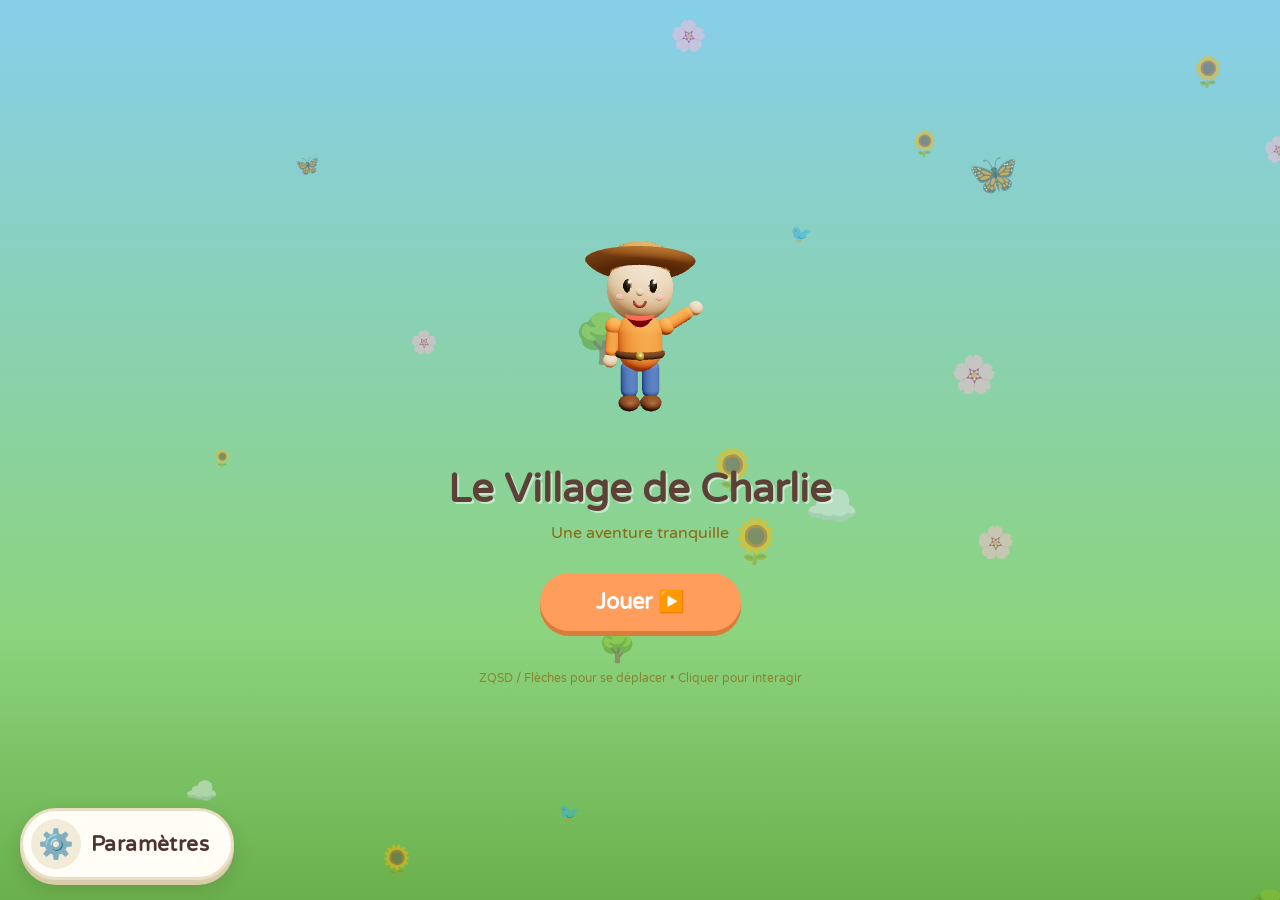
==== commit 7129a571: "🗺️ Mise en ligne du placement validé dans la page admin (237 objets, 15 grands éléments déplacés) ; " ====
--- a/index.html
+++ b/index.html
@@ -459,7 +459,7 @@
     Game.farm.reset();
     Game.minimap.init();
     Game.placement.settle();     // garde-fou : rien ne reste posé sur un autre objet, dans l'eau ou sur un chemin
-    Game.decorLayout.apply();    // décor placé à la main dans la page admin (s'il y en a un)
+    if (Game.decorLayout.apply()) Game.placement.settle();   // décor placé à la main (page admin) ; les fleurs et cailloux au hasard se décalent s'ils tombent dessus
     Game.placement.devCheck();   // ?checkdecor : liste ce qui se chevauche encore
 
     // Init UI
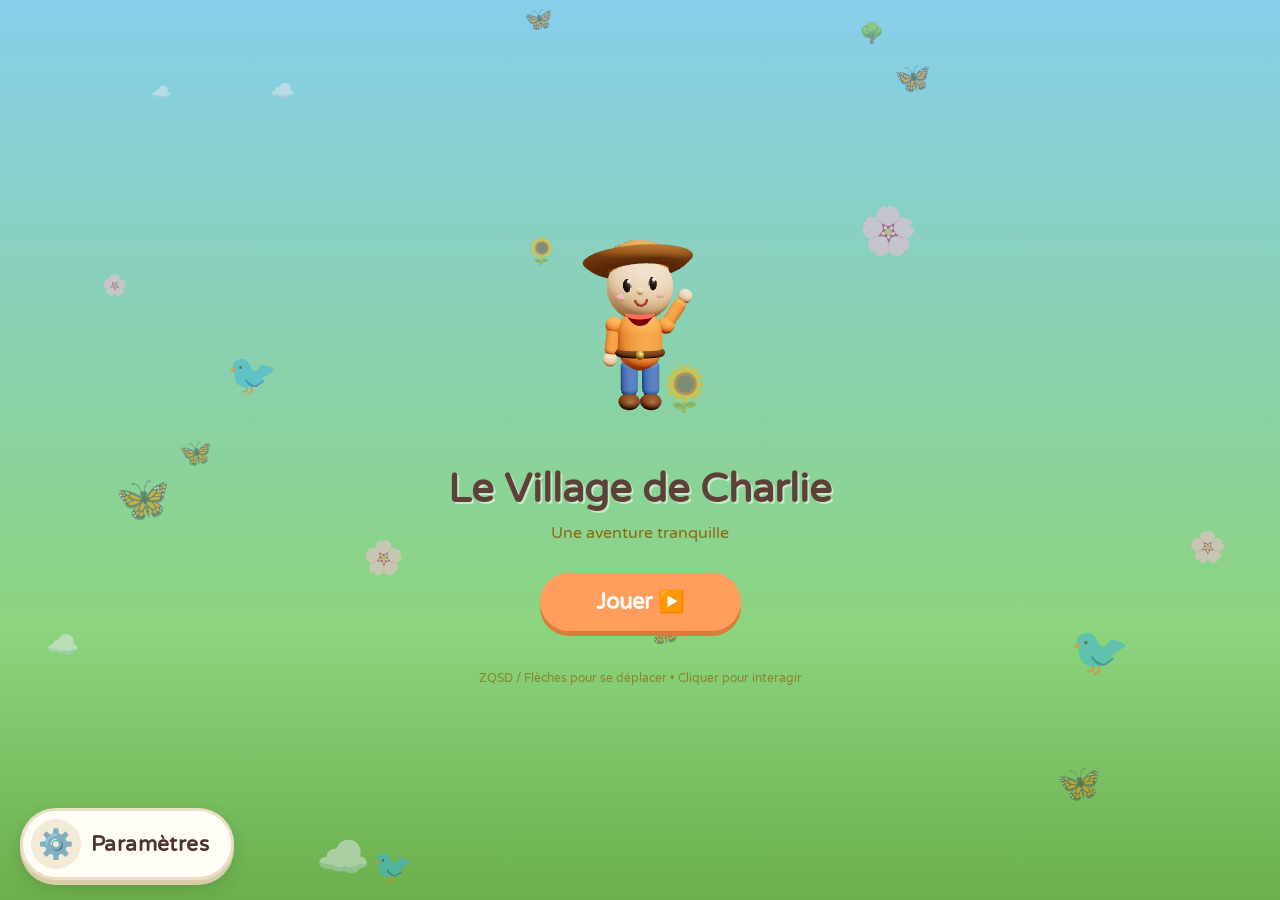
==== commit 1fcc4e59: "💛 Amitié avec les habitants : cœurs (0 à 5), discuter une fois par jour, offrir un cadeau par jour (" ====
--- a/index.html
+++ b/index.html
@@ -375,6 +375,7 @@
 <script src="js/inventory.js"></script>
 <script src="js/crafting.js"></script>
 <script src="js/quests.js"></script>
+<script src="js/friends.js"></script>
 <script src="js/tools.js"></script>
 <script src="js/farming.js"></script>
 <script src="js/minimap.js"></script>
--- a/style.css
+++ b/style.css
@@ -1687,6 +1687,16 @@
 }
 
 /* Bouton de la balançoire (vue 3D) */
+#swing-move-btn {
+    position: fixed;
+    right: 10px;
+    bottom: 196px;
+    z-index: 1100;
+    display: none;
+    background: #8d6e63;
+    box-shadow: 0 4px 0 #6d4c41;
+    font-size: 0.95rem;
+}
 #swing-btn {
     position: fixed;
     right: 10px;
@@ -1864,3 +1874,36 @@
 .world-hint { font-size: 0.72rem; color: #a1887f; margin-top: 6px; }
 
 .shop-hint { font-size: 0.8rem; color: #5d4037; margin-bottom: 6px; line-height: 1.3; }
+
+/* ── Panneau d'amitié (js/friends.js) ── */
+#friend-panel {
+    position: fixed; left: 50%; bottom: 80px; transform: translateX(-50%); z-index: 8000;
+    width: min(400px, calc(100vw - 24px)); background: #fffdf6; border: 4px solid #eadfc4; border-radius: 22px;
+    padding: 14px 18px 16px; color: #4e342e; font-family: 'Varela Round', 'Noto Color Emoji', sans-serif;
+    box-shadow: 0 10px 28px rgba(60, 45, 20, .22); animation: dialogue-slide .25s ease-out;
+}
+#friend-panel .fp-close { position: absolute; top: 10px; right: 10px; width: 32px; height: 32px; border: none; border-radius: 50%; background: #efe7d4; color: #6d4c41; font-weight: bold; cursor: pointer; }
+#friend-panel .fp-head { display: flex; align-items: center; gap: 10px; }
+#friend-panel .fp-emoji { font-size: 2.2rem; }
+#friend-panel .fp-name { font-weight: bold; font-size: 1.1rem; color: #5b7d4c; }
+#friend-panel .fp-hearts { display: flex; gap: 2px; font-size: 1.35rem; line-height: 1; font-family: "Segoe UI Symbol", "DejaVu Sans", Arial, sans-serif; font-variant-emoji: text; }
+#friend-panel .fh { position: relative; display: inline-block; }
+#friend-panel .fh-bg { color: #e6dcc4; }
+#friend-panel .fh-fg { position: absolute; left: 0; top: 0; display: inline-block; overflow: hidden; color: #e8577a; white-space: nowrap; }
+#friend-panel .fp-line { margin: 10px 0 8px; font-size: .98rem; line-height: 1.45; color: #5d4a3f; }
+#friend-panel .fp-actions { display: flex; flex-wrap: wrap; gap: 8px; margin-top: 6px; }
+#friend-panel .fp-actions button, #friend-panel .fp-quest button {
+    border: 2px solid #e6dcc4; background: #fff; border-radius: 999px; padding: 7px 14px; font-family: inherit; font-size: .95rem; color: #4e342e; cursor: pointer;
+}
+#friend-panel .fp-actions button:hover { background: #f6f1e3; }
+#friend-panel .fp-actions button:disabled { opacity: .5; cursor: default; }
+#friend-panel .fp-actions b { color: #e8577a; }
+#friend-panel .fp-sub { font-weight: bold; margin: 4px 0 6px; }
+#friend-panel .fp-gifts { display: flex; flex-wrap: wrap; gap: 6px; }
+#friend-panel .fp-gift { position: relative; width: 52px; height: 52px; border: 2px solid #e6dcc4; background: #fff; border-radius: 14px; font-size: 1.5rem; cursor: pointer; }
+#friend-panel .fp-gift small { position: absolute; right: 4px; bottom: 2px; font-size: .7rem; color: #8a7a66; }
+#friend-panel .fp-gift i { position: absolute; left: 2px; top: 0; font-size: .75rem; font-style: normal; }
+#friend-panel .fp-empty, #friend-panel .fp-note { font-size: .88rem; color: #8a7a66; margin-top: 8px; }
+#friend-panel .fp-quest { margin-top: 10px; background: #f6f1e3; border-radius: 14px; padding: 8px 12px; font-size: .9rem; }
+#friend-panel .fp-quest.ready { background: #e7f3df; }
+#friend-panel .fp-quest button { margin-top: 6px; background: #8fbf7f; color: #fff; border-color: #7aa96b; font-weight: bold; }
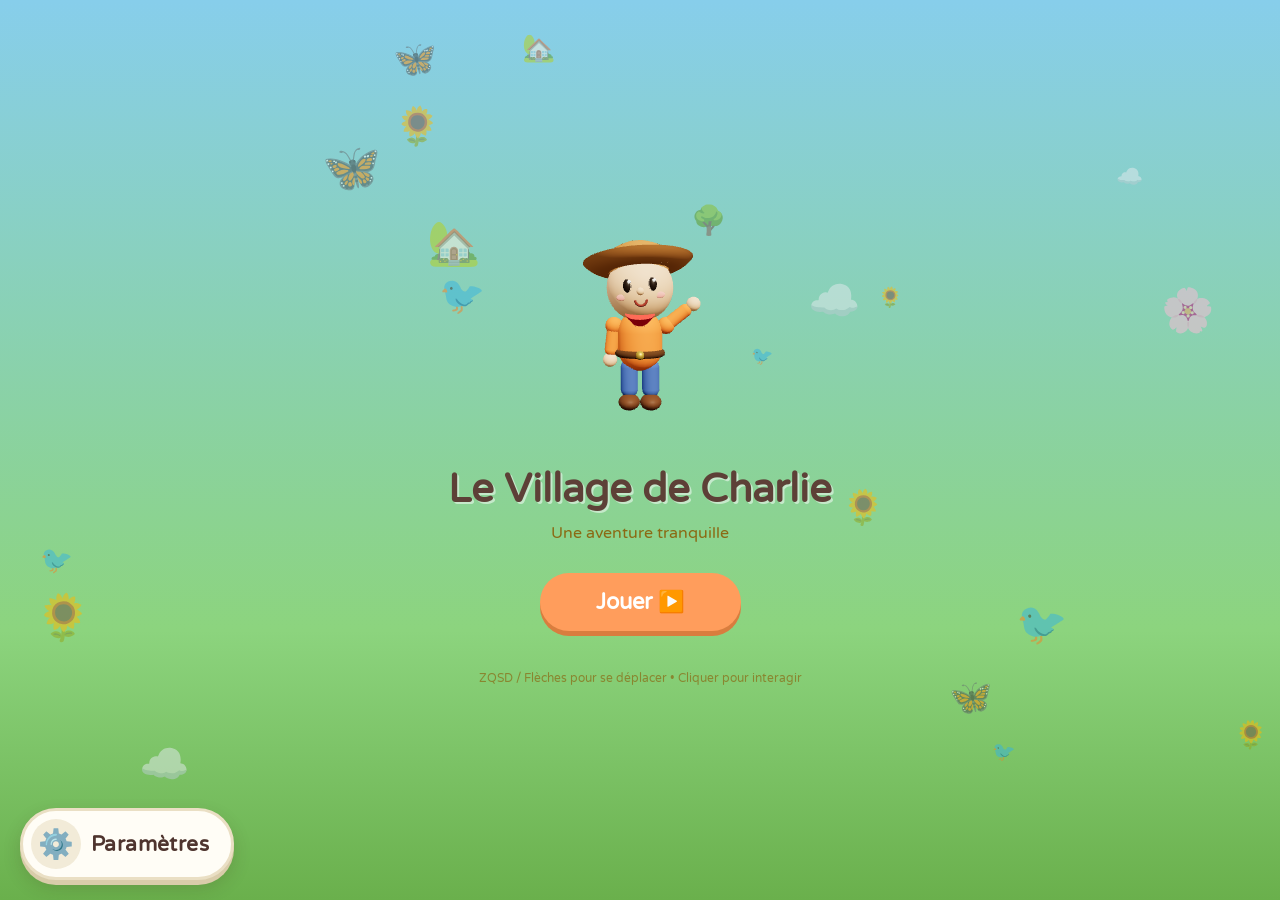
==== commit 9aeebde2: "🎪 Grande place ronde pavée (bancs, lampadaires), guirlandes de fanions multicolores reliant les mais" ====
--- a/index.html
+++ b/index.html
@@ -376,6 +376,7 @@
 <script src="js/crafting.js"></script>
 <script src="js/quests.js"></script>
 <script src="js/friends.js"></script>
+<script src="js/plaza.js"></script>
 <script src="js/tools.js"></script>
 <script src="js/farming.js"></script>
 <script src="js/minimap.js"></script>
@@ -460,7 +461,8 @@
     Game.farm.reset();
     Game.minimap.init();
     Game.placement.settle();     // garde-fou : rien ne reste posé sur un autre objet, dans l'eau ou sur un chemin
-    if (Game.decorLayout.apply()) Game.placement.settle();   // décor placé à la main (page admin) ; les fleurs et cailloux au hasard se décalent s'ils tombent dessus
+    if (Game.decorLayout.apply()) Game.placement.settle();
+    Game.plaza.init();           // grande place : bancs, lampadaires, mâts des guirlandes (là où il y a de la place)   // décor placé à la main (page admin) ; les fleurs et cailloux au hasard se décalent s'ils tombent dessus
     Game.placement.devCheck();   // ?checkdecor : liste ce qui se chevauche encore
 
     // Init UI
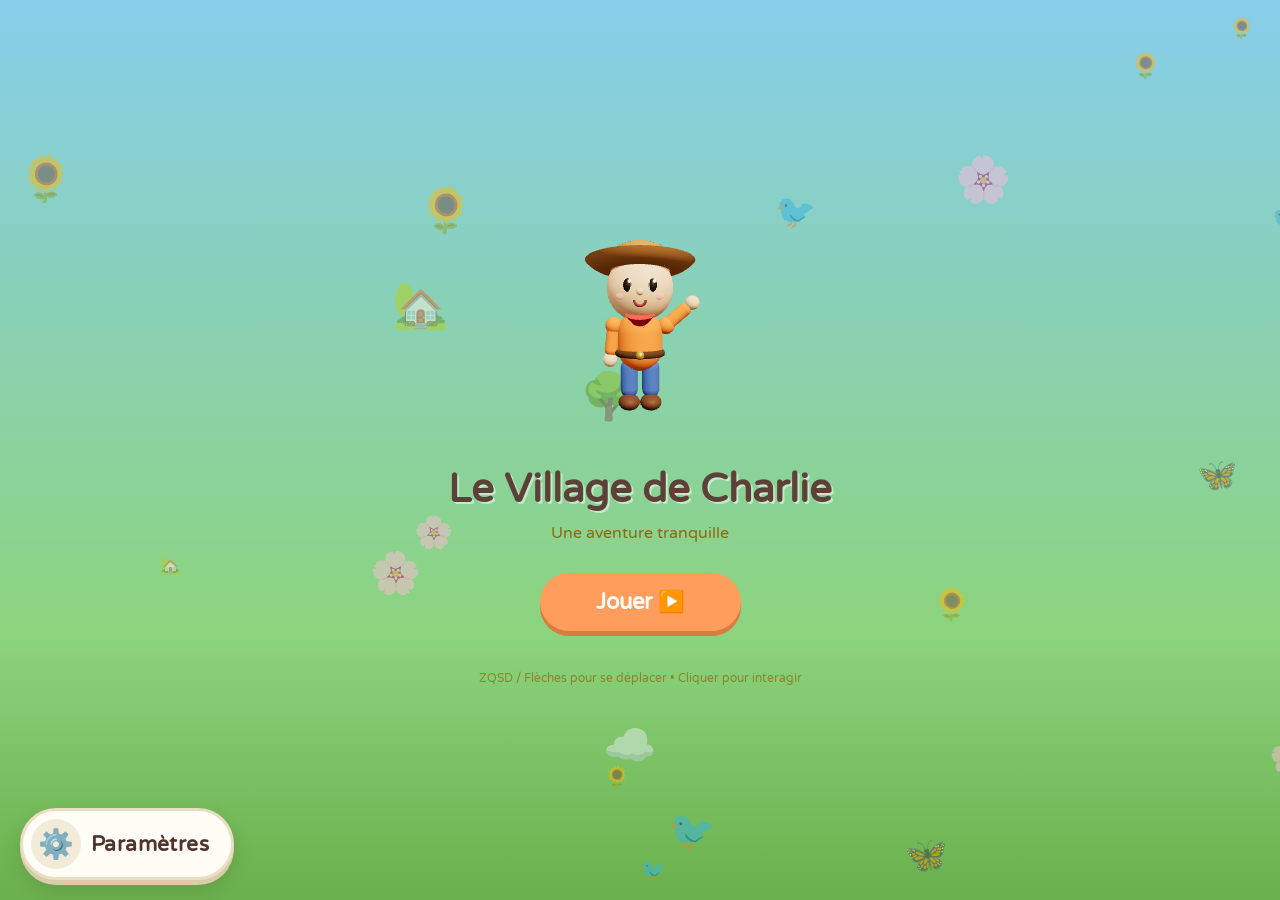
==== commit ed61b5f8: "🌉 Torrent à l'est (trop de courant pour nager), vieux pont cassé à réparer (15 bois, 10 pierres, 150" ====
--- a/index.html
+++ b/index.html
@@ -116,6 +116,7 @@
             <button id="crampons-toggle" onclick="Game.tools.toggleCrampons()" style="display:none" title="Crampons" aria-label="Crampons">🥾</button>
             <button id="swing-move" onclick="Game.tools.moveSwing()" style="display:none" title="Placer la balançoire" aria-label="Placer la balançoire">🎠</button>
             <button onclick="Game.ui.toggleCollections()" title="Collection" aria-label="Collection">📖</button>
+            <button onclick="Game.bridge.toggleCarnet()" title="Carnet du village" aria-label="Carnet du village">📒</button>
             <button onclick="Game.ui.toggleTeleport()" title="Voyage" aria-label="Voyage">🗺️</button>
             <button onclick="Game.ui.toggleSkins()" title="Skins" aria-label="Skins">🎭</button>
             <button onclick="Game.titlescreen.showControls()" title="Paramètres et commandes" aria-label="Paramètres et commandes">⚙️</button>
@@ -377,6 +378,7 @@
 <script src="js/quests.js"></script>
 <script src="js/friends.js"></script>
 <script src="js/plaza.js"></script>
+<script src="js/bridge.js"></script>
 <script src="js/tools.js"></script>
 <script src="js/farming.js"></script>
 <script src="js/minimap.js"></script>
@@ -462,7 +464,8 @@
     Game.minimap.init();
     Game.placement.settle();     // garde-fou : rien ne reste posé sur un autre objet, dans l'eau ou sur un chemin
     if (Game.decorLayout.apply()) Game.placement.settle();
-    Game.plaza.init();           // grande place : bancs, lampadaires, mâts des guirlandes (là où il y a de la place)   // décor placé à la main (page admin) ; les fleurs et cailloux au hasard se décalent s'ils tombent dessus
+    Game.plaza.init();           // grande place : bancs, lampadaires, mâts des guirlandes (là où il y a de la place)
+    Game.bridge.init();          // pont du torrent (Prairie aux Lucioles)   // décor placé à la main (page admin) ; les fleurs et cailloux au hasard se décalent s'ils tombent dessus
     Game.placement.devCheck();   // ?checkdecor : liste ce qui se chevauche encore
 
     // Init UI
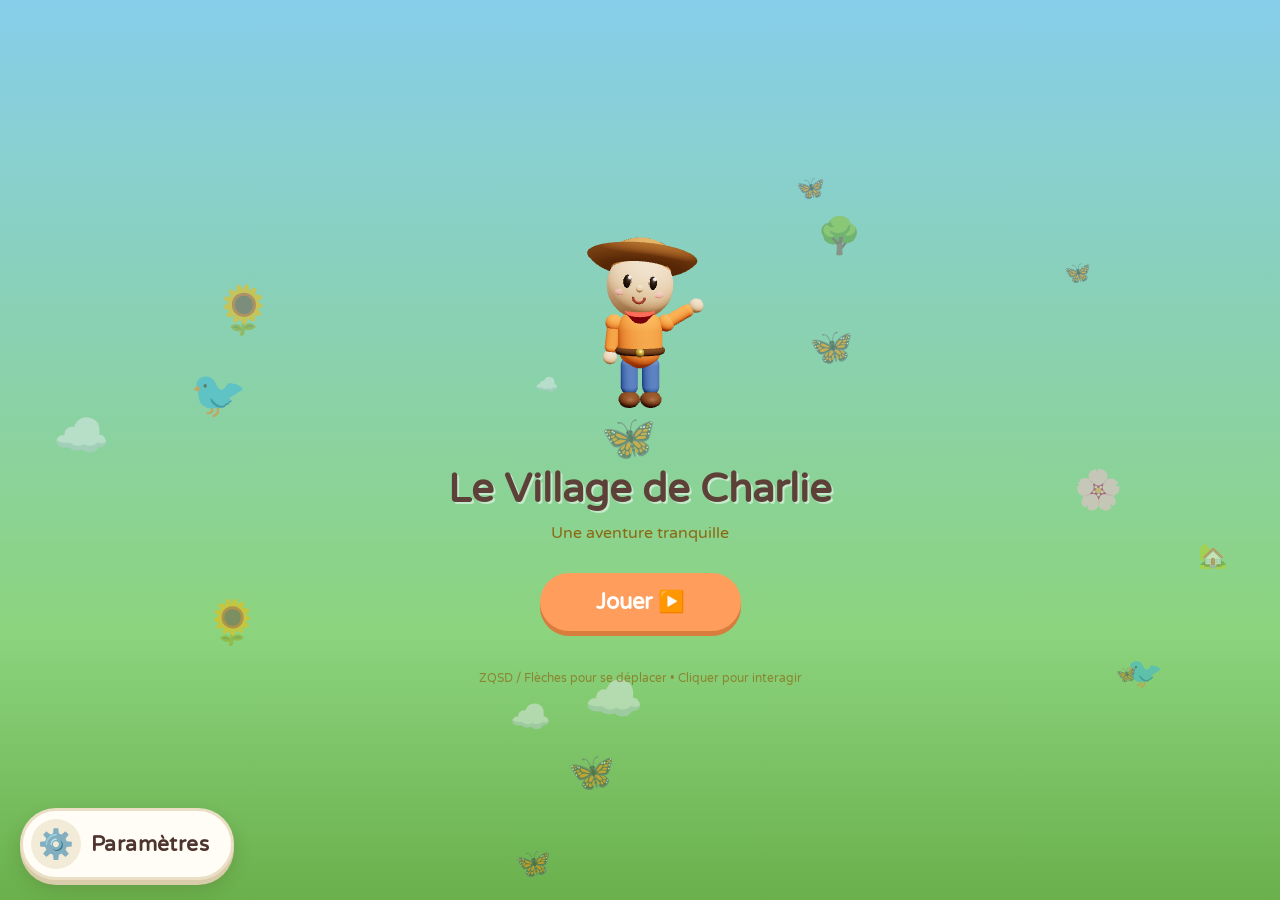
==== commit ddbbe5ff: "🐾 Prairie aux Lucioles derrière le pont : fleurs rares, arbres fruitiers (cerises, oranges, pêches)," ====
--- a/index.html
+++ b/index.html
@@ -379,6 +379,7 @@
 <script src="js/friends.js"></script>
 <script src="js/plaza.js"></script>
 <script src="js/bridge.js"></script>
+<script src="js/pets.js"></script>
 <script src="js/tools.js"></script>
 <script src="js/farming.js"></script>
 <script src="js/minimap.js"></script>
@@ -465,7 +466,8 @@
     Game.placement.settle();     // garde-fou : rien ne reste posé sur un autre objet, dans l'eau ou sur un chemin
     if (Game.decorLayout.apply()) Game.placement.settle();
     Game.plaza.init();           // grande place : bancs, lampadaires, mâts des guirlandes (là où il y a de la place)
-    Game.bridge.init();          // pont du torrent (Prairie aux Lucioles)   // décor placé à la main (page admin) ; les fleurs et cailloux au hasard se décalent s'ils tombent dessus
+    Game.bridge.init();          // pont du torrent (Prairie aux Lucioles)
+    Game.pets.init();            // prairie (fleurs rares, arbres fruitiers), refuge des animaux, compagnon   // décor placé à la main (page admin) ; les fleurs et cailloux au hasard se décalent s'ils tombent dessus
     Game.placement.devCheck();   // ?checkdecor : liste ce qui se chevauche encore
 
     // Init UI
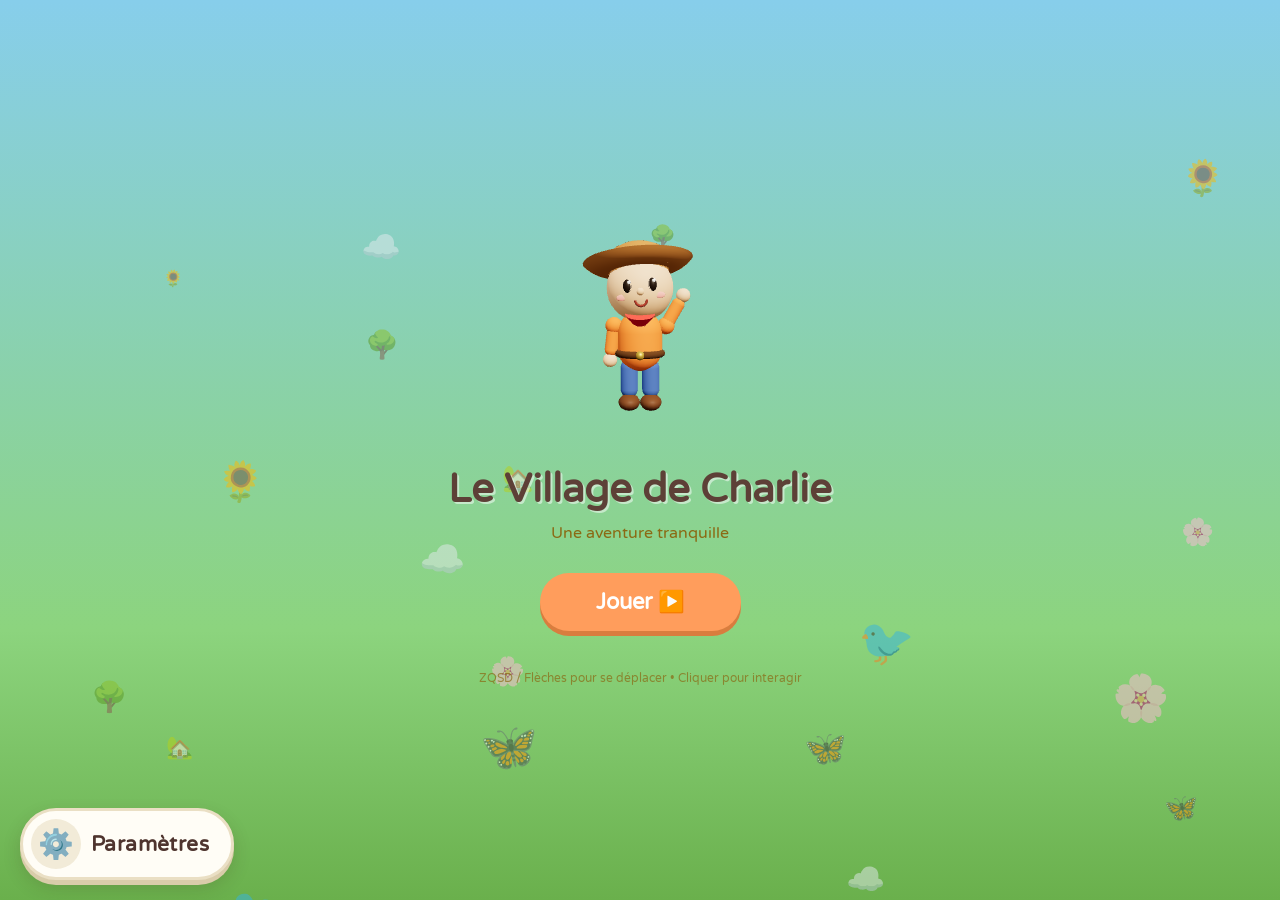
==== commit dc14137b: "⚓ Grand port (deux quais, bateaux de pêche, phare dont la lumière tourne la nuit), vieux bateau à ré" ====
--- a/index.html
+++ b/index.html
@@ -380,6 +380,7 @@
 <script src="js/plaza.js"></script>
 <script src="js/bridge.js"></script>
 <script src="js/pets.js"></script>
+<script src="js/harbor.js"></script>
 <script src="js/tools.js"></script>
 <script src="js/farming.js"></script>
 <script src="js/minimap.js"></script>
@@ -467,7 +468,8 @@
     if (Game.decorLayout.apply()) Game.placement.settle();
     Game.plaza.init();           // grande place : bancs, lampadaires, mâts des guirlandes (là où il y a de la place)
     Game.bridge.init();          // pont du torrent (Prairie aux Lucioles)
-    Game.pets.init();            // prairie (fleurs rares, arbres fruitiers), refuge des animaux, compagnon   // décor placé à la main (page admin) ; les fleurs et cailloux au hasard se décalent s'ils tombent dessus
+    Game.pets.init();            // prairie (fleurs rares, arbres fruitiers), refuge des animaux, compagnon
+    Game.harbor.init();          // grand port, phare, vieux bateau, île secrète   // décor placé à la main (page admin) ; les fleurs et cailloux au hasard se décalent s'ils tombent dessus
     Game.placement.devCheck();   // ?checkdecor : liste ce qui se chevauche encore
 
     // Init UI
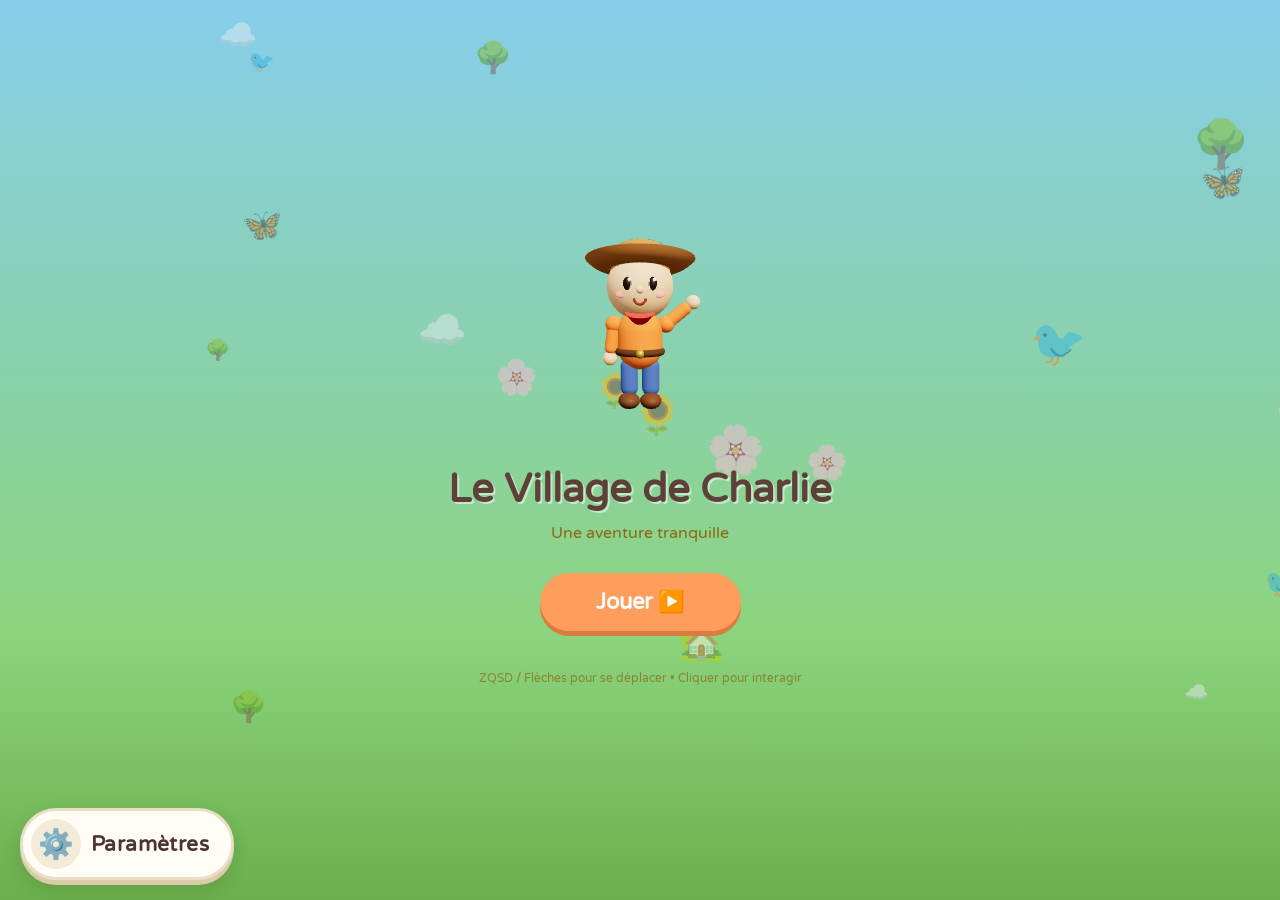
==== commit 2420f7a6: "Fêtes de saison : chasse aux œufs, concours de châteaux de sable, récolte des citrouilles, fête de l" ====
--- a/index.html
+++ b/index.html
@@ -381,6 +381,7 @@
 <script src="js/bridge.js"></script>
 <script src="js/pets.js"></script>
 <script src="js/harbor.js"></script>
+<script src="js/festivals.js"></script>
 <script src="js/tools.js"></script>
 <script src="js/farming.js"></script>
 <script src="js/minimap.js"></script>
@@ -469,7 +470,8 @@
     Game.plaza.init();           // grande place : bancs, lampadaires, mâts des guirlandes (là où il y a de la place)
     Game.bridge.init();          // pont du torrent (Prairie aux Lucioles)
     Game.pets.init();            // prairie (fleurs rares, arbres fruitiers), refuge des animaux, compagnon
-    Game.harbor.init();          // grand port, phare, vieux bateau, île secrète   // décor placé à la main (page admin) ; les fleurs et cailloux au hasard se décalent s'ils tombent dessus
+    Game.harbor.init();          // grand port, phare, vieux bateau, île secrète
+    Game.fest.start();           // fête de la saison (chasse, puis décoration)   // décor placé à la main (page admin) ; les fleurs et cailloux au hasard se décalent s'ils tombent dessus
     Game.placement.devCheck();   // ?checkdecor : liste ce qui se chevauche encore
 
     // Init UI
